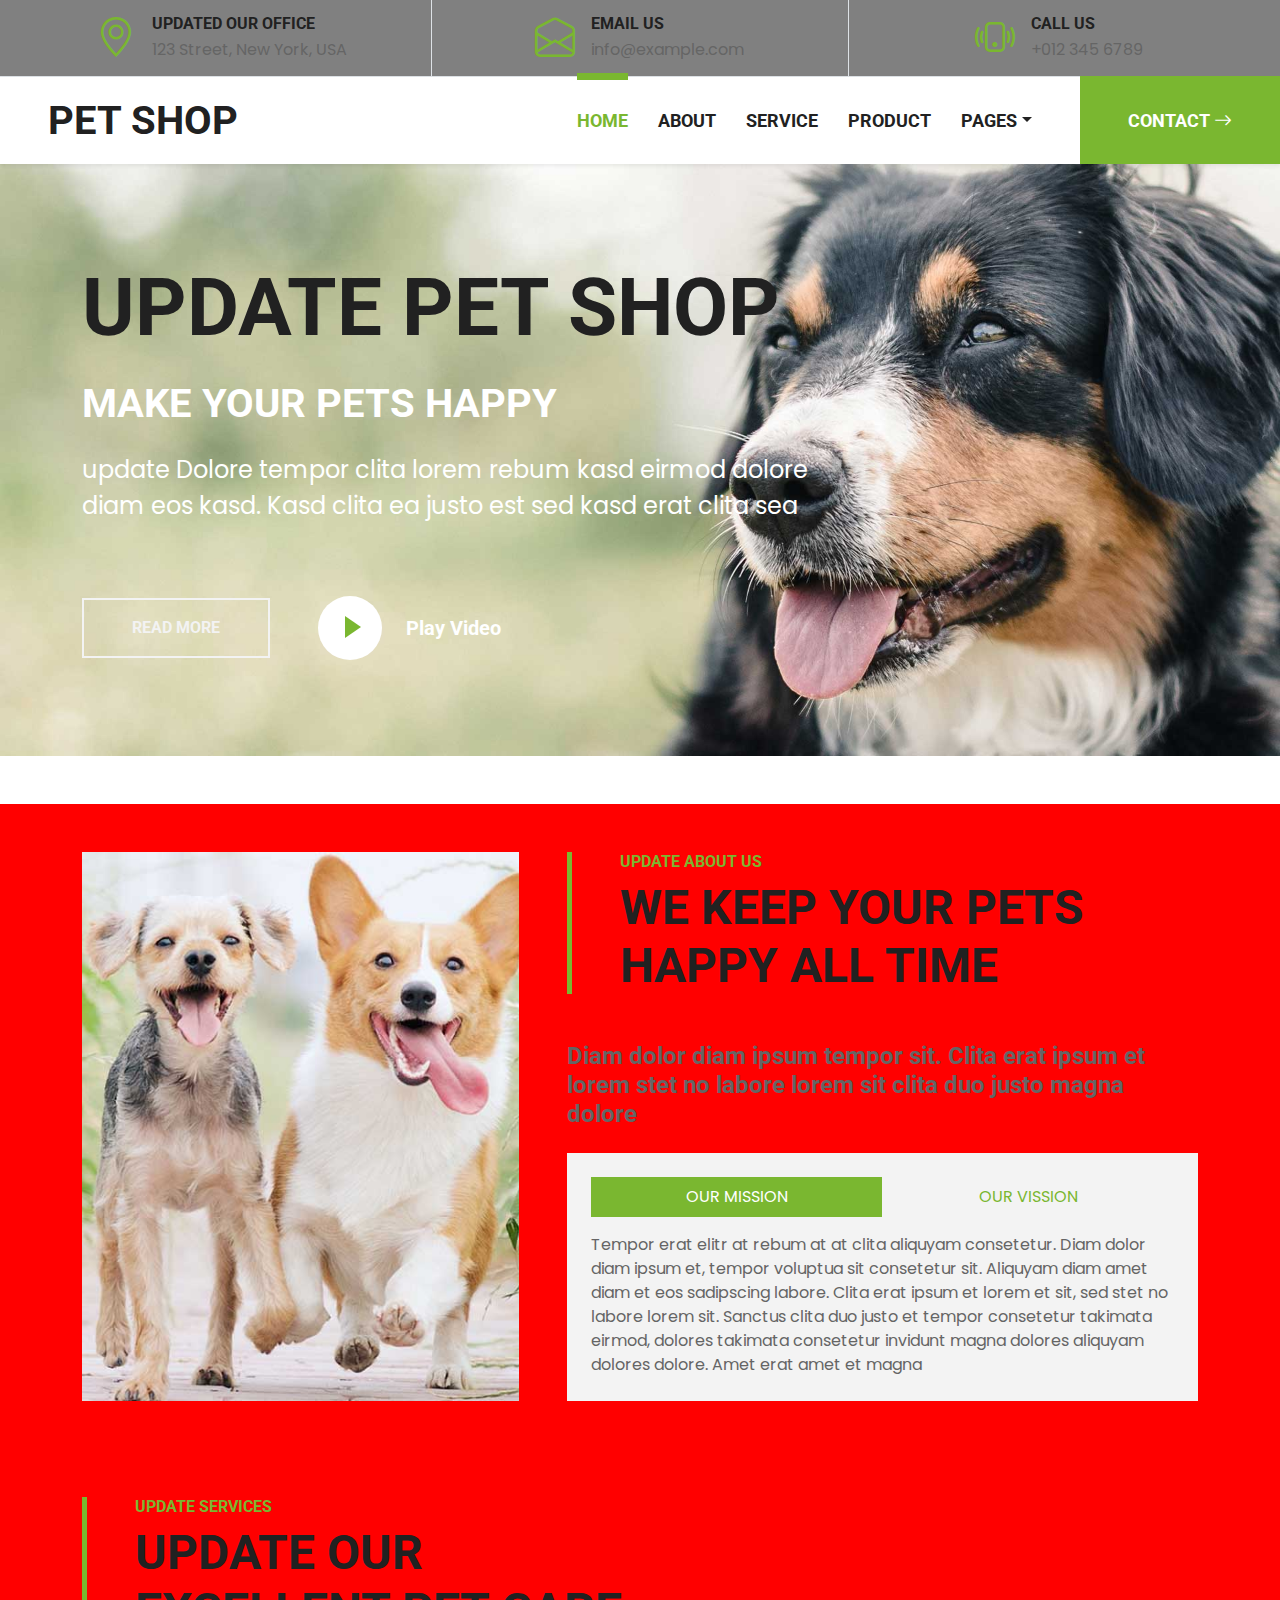
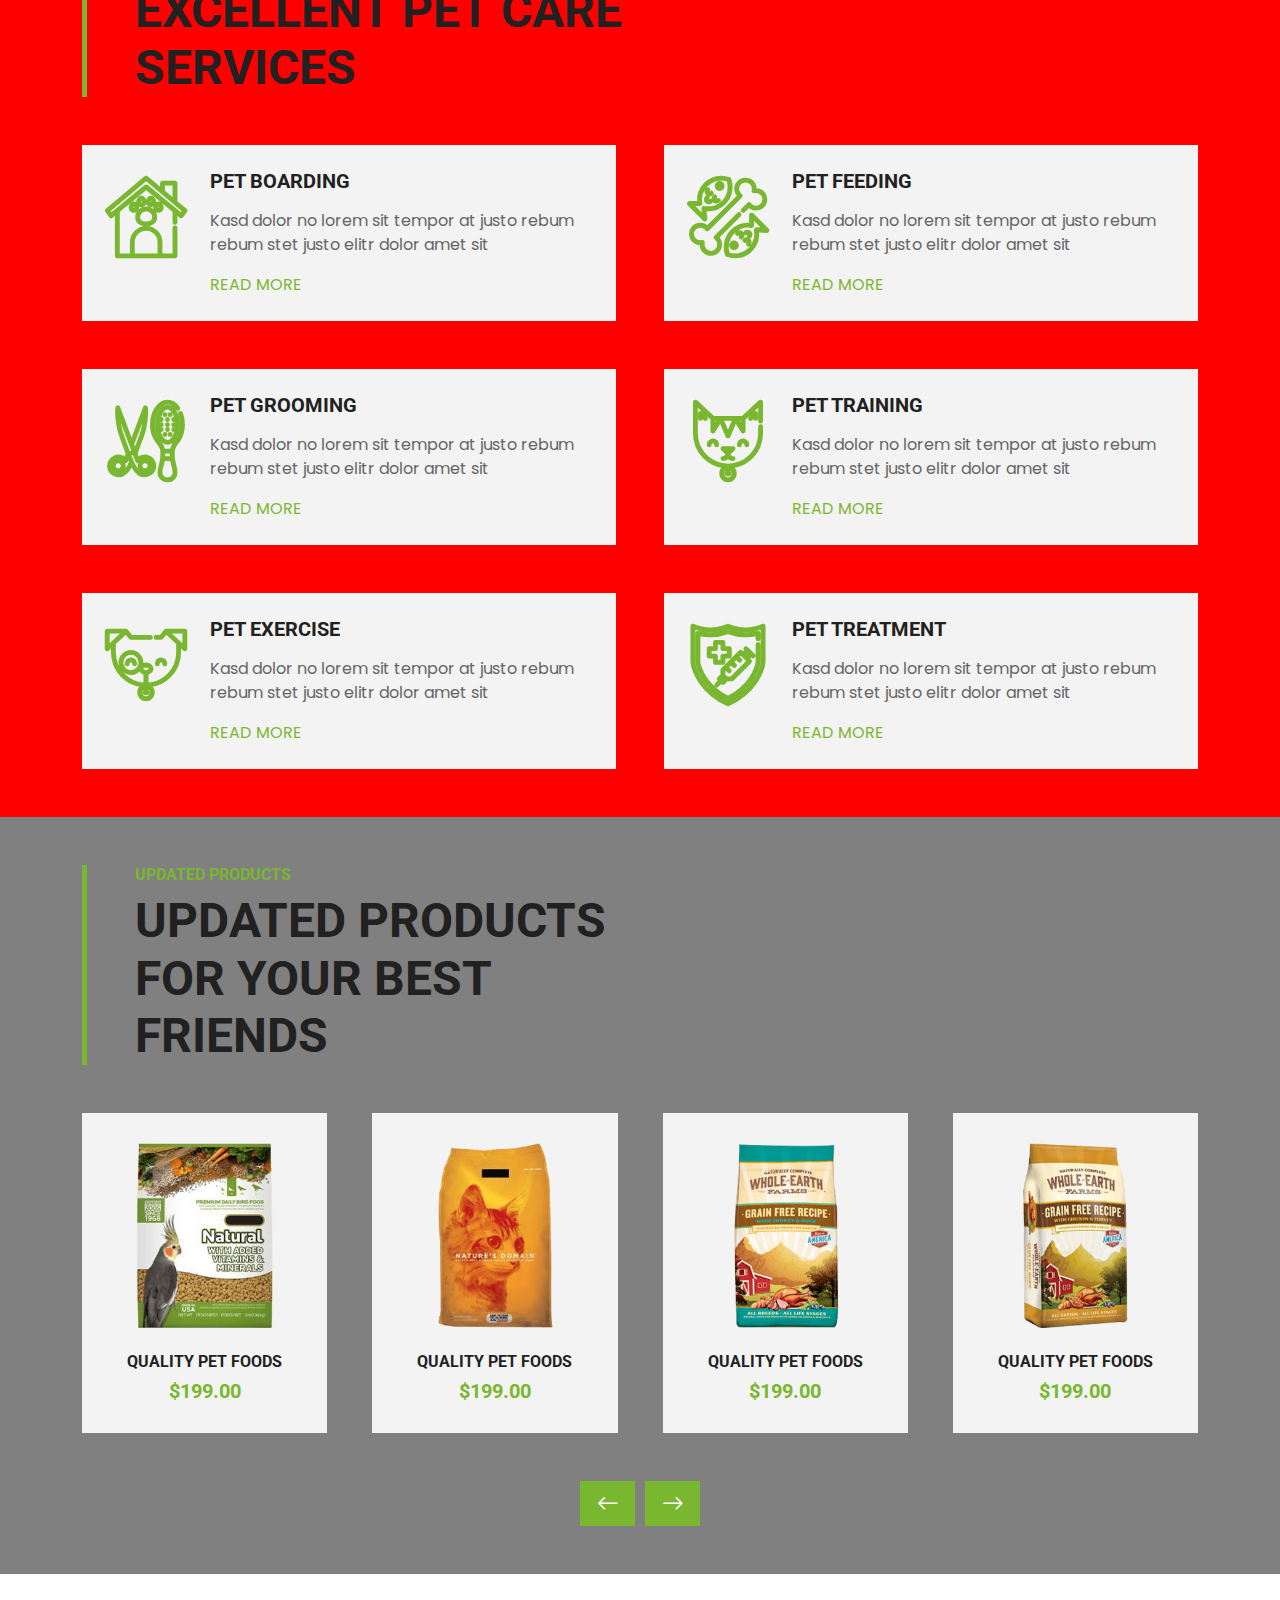
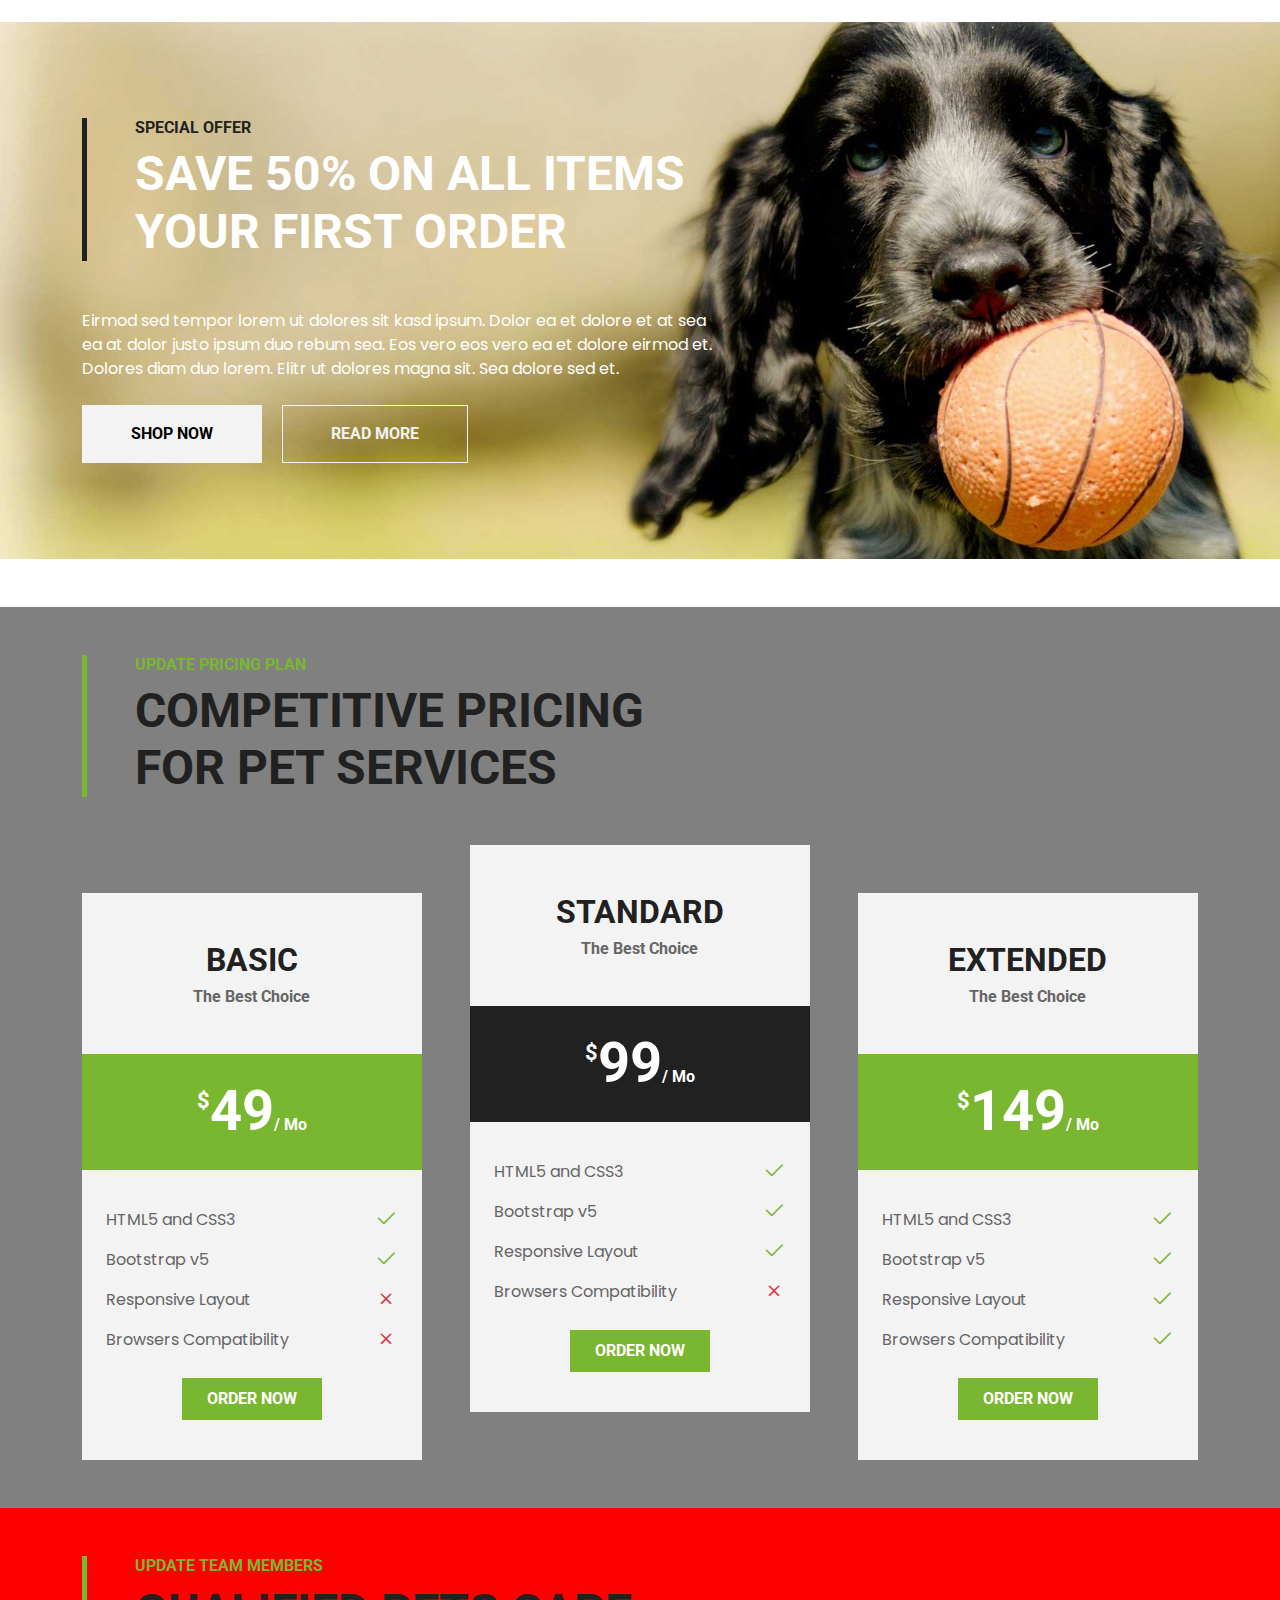
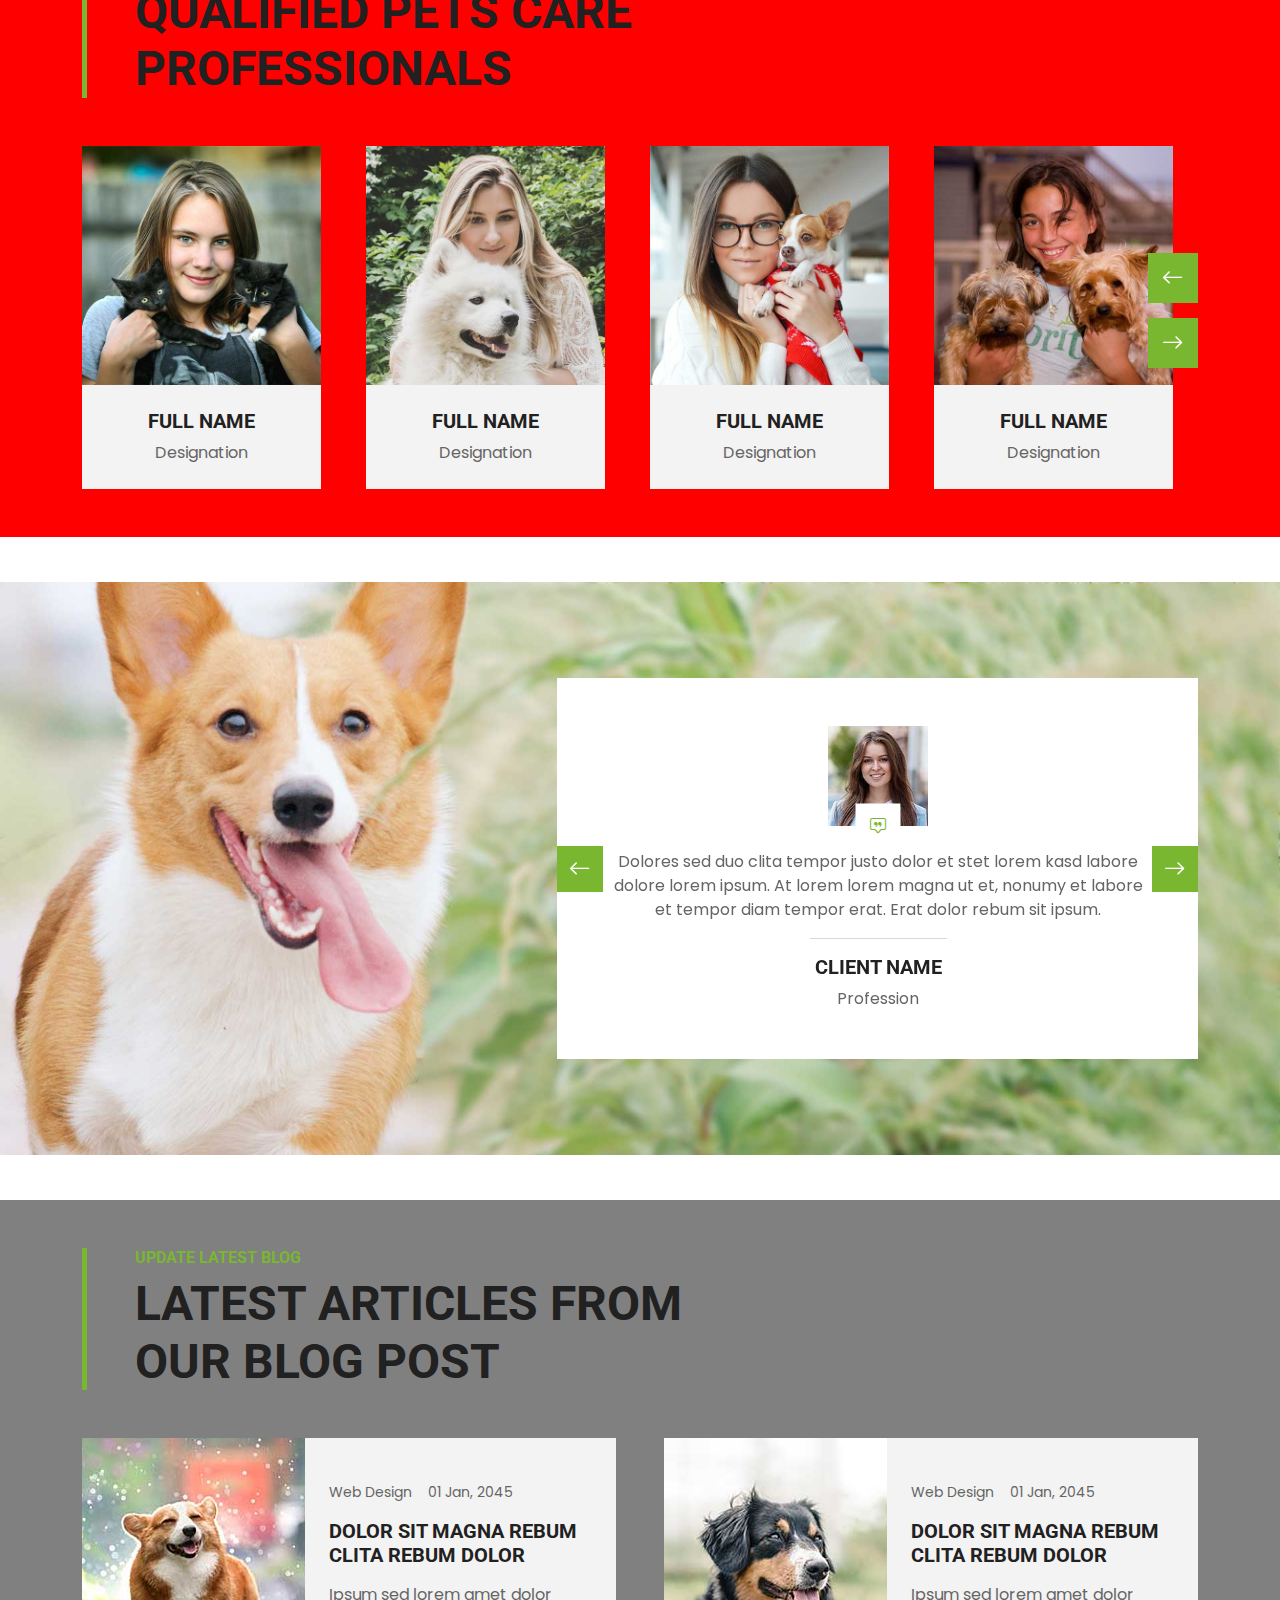
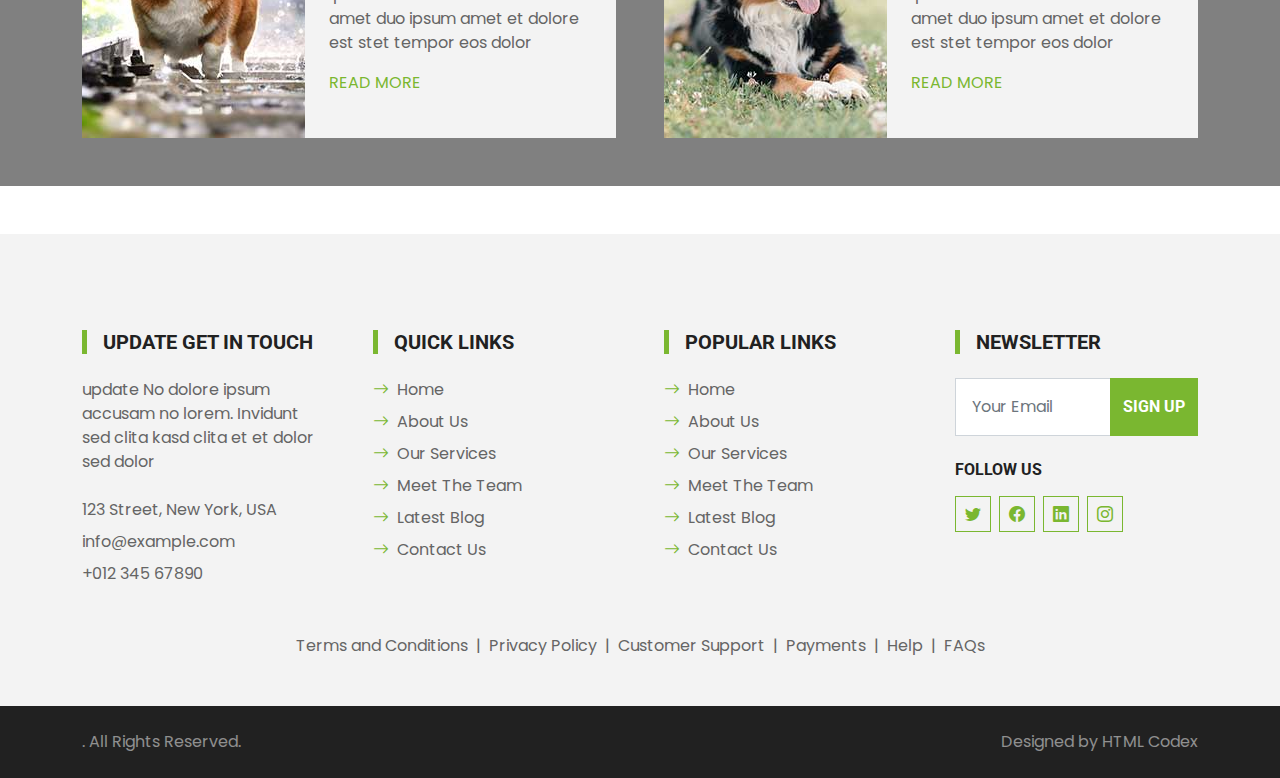
==== index.html @ be446524 "first" ====
<!DOCTYPE html>
<html lang="en">

<head>
    <meta charset="utf-8">
    <title id="title">PET SHOP - Pet Shop Website Template</title>
    <meta content="width=device-width, initial-scale=1.0" name="viewport">
    <meta content="Free HTML Templates" name="keywords">
    <meta content="Free HTML Templates" name="description">

    <!-- Favicon -->
    <link href="img/favicon.ico" rel="icon">

    <!-- Google Web Fonts -->
    <link rel="preconnect" href="https://fonts.gstatic.com">
    <link href="https://fonts.googleapis.com/css2?family=Poppins&family=Roboto:wght@700&display=swap" rel="stylesheet">  

    <!-- Icon Font Stylesheet -->
    <link href="https://cdn.jsdelivr.net/npm/bootstrap-icons@1.4.1/font/bootstrap-icons.css" rel="stylesheet">
    <link href="lib/flaticon/font/flaticon.css" rel="stylesheet">

    <!-- Libraries Stylesheet -->
    <link href="lib/owlcarousel/assets/owl.carousel.min.css" rel="stylesheet">

    <!-- Customized Bootstrap Stylesheet -->
    <link href="css/bootstrap.min.css" rel="stylesheet">

    <!-- Template Stylesheet -->
    <link href="css/style.css" rel="stylesheet">
</head>

<body>
    <!-- Topbar Start -->
    <div id="topbar" class="container-fluid border-bottom d-none d-lg-block">
        <div class="row gx-0">
            <div class="col-lg-4 text-center py-2">
                <div class="d-inline-flex align-items-center">
                    <i class="bi bi-geo-alt fs-1 text-primary me-3"></i>
                    <div class="text-start">
                        <h6 id="h0" class="text-uppercase mb-1">Our Office</h6>
                        <span id="h1">123 Street, New York, USA</span>
                    </div>
                </div>
            </div>
            <div class="col-lg-4 text-center border-start border-end py-2">
                <div class="d-inline-flex align-items-center">
                    <i class="bi bi-envelope-open fs-1 text-primary me-3"></i>
                    <div class="text-start">
                        <h6 id="h2" class="text-uppercase mb-1">Email Us</h6>
                        <span id="h3">info@example.com</span>
                    </div>
                </div>
            </div>
            <div class="col-lg-4 text-center py-2">
                <div class="d-inline-flex align-items-center">
                    <i class="bi bi-phone-vibrate fs-1 text-primary me-3"></i>
                    <div class="text-start">
                        <h6 id="h4" class="text-uppercase mb-1">Call Us</h6>
                        <span id="h5">+012 345 6789</span>
                    </div>
                </div>
            </div>
        </div>
    </div>
    <!-- Topbar End -->


    <!-- Navbar Start -->
    <nav id="nav" class="navbar navbar-expand-lg bg-white navbar-light shadow-sm py-3 py-lg-0 px-3 px-lg-0">
        <a href="index.html" class="navbar-brand ms-lg-5">
            <h1 id="nav0" class="m-0 text-uppercase text-dark"><i class="bi bi-shop fs-1 text-primary me-3"></i>Pet Shop</h1>
        </a>
        <button class="navbar-toggler" type="button" data-bs-toggle="collapse" data-bs-target="#navbarCollapse">
            <span class="navbar-toggler-icon"></span>
        </button>
        <div class="collapse navbar-collapse" id="navbarCollapse">
            <div class="navbar-nav ms-auto py-0">
                <a id="nav1" href="index.html" class="nav-item nav-link active">Home</a>
                <a id="nav2" href="about.html" class="nav-item nav-link">About</a>
                <a id="nav3" href="service.html" class="nav-item nav-link">Service</a>
                <a id="nav4" href="product.html" class="nav-item nav-link">Product</a>
                <div class="nav-item dropdown">
                    <a id="nav5" href="#" class="nav-link dropdown-toggle" data-bs-toggle="dropdown">Pages</a>
                    <div class="dropdown-menu m-0">
                        <a id="p0" href="price.html" class="dropdown-item">Pricing Plan</a>
                        <a id="p1" href="team.html" class="dropdown-item">The Team</a>
                        <a id="p2" href="testimonial.html" class="dropdown-item">Testimonial</a>
                        <a id="p3" href="blog.html" class="dropdown-item">Blog Grid</a>
                        <a id="p4" href="detail.html" class="dropdown-item">Blog Detail</a>
                    </div>
                </div>
                <a id="nav6" href="contact.html" class="nav-item nav-link nav-contact bg-primary text-white px-5 ms-lg-5">Contact <i class="bi bi-arrow-right"></i></a>
            </div>
        </div>
    </nav>
    <!-- Navbar End -->


    <!-- Hero Start -->
    <div id="hero" class="container-fluid bg-primary py-5 mb-5 hero-header">
        <div class="container py-5">
            <div class="row justify-content-start">
                <div class="col-lg-8 text-center text-lg-start">
                    <h1 id="ca0" class="display-1 text-uppercase text-dark mb-lg-4">Pet Shop</h1>
                    <h1 id="ca1" class="text-uppercase text-white mb-lg-4">Make Your Pets Happy</h1>
                    <p id="ca2" class="fs-4 text-white mb-lg-4">Dolore tempor clita lorem rebum kasd eirmod dolore diam eos kasd. Kasd clita ea justo est sed kasd erat clita sea</p>
                    <div class="d-flex align-items-center justify-content-center justify-content-lg-start pt-5">
                        <a id="ca3" href="" class="btn btn-outline-light border-2 py-md-3 px-md-5 me-5">Read More</a>
                        <button type="button" class="btn-play" data-bs-toggle="modal"
                            data-src="https://www.youtube.com/embed/DWRcNpR6Kdc" data-bs-target="#videoModal">
                            <span></span>
                        </button>
                        <h5 id="ca4" class="font-weight-normal text-white m-0 ms-4 d-none d-sm-block">Play Video</h5>
                    </div>
                </div>
            </div>
        </div>
    </div>
    <!-- Hero End -->


    <!-- Video Modal Start -->
    <div class="modal fade" id="videoModal" tabindex="-1" aria-labelledby="exampleModalLabel" aria-hidden="true">
        <div class="modal-dialog">
            <div class="modal-content rounded-0">
                <div class="modal-header">
                    <h5 class="modal-title" id="exampleModalLabel">Youtube Video</h5>
                    <button type="button" class="btn-close" data-bs-dismiss="modal" aria-label="Close"></button>
                </div>
                <div class="modal-body">
                    <!-- 16:9 aspect ratio -->
                    <div class="ratio ratio-16x9">
                        <iframe class="embed-responsive-item" src="https://www.youtube.com/embed/DWRcNpR6Kdc" id="video" allowfullscreen allowscriptaccess="always"
                            allow="autoplay"></iframe>
                    </div>
                </div>
            </div>
        </div>
    </div>
    <!-- Video Modal End -->


    <!-- About Start -->
    <div id="about" class="container-fluid py-5">
        <div class="container">
            <div class="row gx-5">
                <div class="col-lg-5 mb-5 mb-lg-0" style="min-height: 500px;">
                    <div class="position-relative h-100">
                        <img id="img1" class="position-absolute w-100 h-100 rounded" src="img/about.jpg" style="object-fit: cover;">
                    </div>
                </div>
                <div class="col-lg-7">
                    <div class="border-start border-5 border-primary ps-5 mb-5">
                        <h6 id="a0" class="text-primary text-uppercase">About Us</h6>
                        <h1 id="a1" class="display-5 text-uppercase mb-0">We Keep Your Pets Happy All Time</h1>
                    </div>
                    <h4 id="a2" class="text-body mb-4">Diam dolor diam ipsum tempor sit. Clita erat ipsum et lorem stet no labore lorem sit clita duo justo magna dolore</h4>
                    <div class="bg-light p-4">
                        <ul class="nav nav-pills justify-content-between mb-3" id="pills-tab" role="tablist">
                            <li class="nav-item w-50" role="presentation">
                                <button class="nav-link text-uppercase w-100 active" id="pills-1-tab" data-bs-toggle="pill"
                                    data-bs-target="#pills-1" type="button" role="tab" aria-controls="pills-1"
                                    aria-selected="true">Our Mission</button>
                            </li>
                            <li class="nav-item w-50" role="presentation">
                                <button class="nav-link text-uppercase w-100" id="pills-2-tab" data-bs-toggle="pill"
                                    data-bs-target="#pills-2" type="button" role="tab" aria-controls="pills-2"
                                    aria-selected="false">Our Vission</button>
                            </li>
                        </ul>
                        <div class="tab-content" id="pills-tabContent">
                            <div class="tab-pane fade show active" id="pills-1" role="tabpanel" aria-labelledby="pills-1-tab">
                                <p id="a3" class="mb-0">Tempor erat elitr at rebum at at clita aliquyam consetetur. Diam dolor diam ipsum et, tempor voluptua sit consetetur sit. Aliquyam diam amet diam et eos sadipscing labore. Clita erat ipsum et lorem et sit, sed stet no labore lorem sit. Sanctus clita duo justo et tempor consetetur takimata eirmod, dolores takimata consetetur invidunt magna dolores aliquyam dolores dolore. Amet erat amet et magna</p>
                            </div>
                            <div class="tab-pane fade" id="pills-2" role="tabpanel" aria-labelledby="pills-2-tab">
                                <p id="a4" class="mb-0">Tempor erat elitr at rebum at at clita aliquyam consetetur. Diam dolor diam ipsum et, tempor voluptua sit consetetur sit. Aliquyam diam amet diam et eos sadipscing labore. Clita erat ipsum et lorem et sit, sed stet no labore lorem sit. Sanctus clita duo justo et tempor consetetur takimata eirmod, dolores takimata consetetur invidunt magna dolores aliquyam dolores dolore. Amet erat amet et magna</p>
                            </div>
                        </div>
                    </div>
                </div>
            </div>
        </div>
    </div>
    <!-- About End -->
    

    <!-- Services Start -->
    <div id="service" class="container-fluid py-5">
        <div class="container">
            <div class="border-start border-5 border-primary ps-5 mb-5" style="max-width: 600px;">
                <h6 id="s0" class="text-primary text-uppercase">Services</h6>
                <h1 id="s1" class="display-5 text-uppercase mb-0">Our Excellent Pet Care Services</h1>
            </div>
            <div class="row g-5">
                <div class="col-md-6">
                    <div class="service-item bg-light d-flex p-4">
                        <i class="flaticon-house display-1 text-primary me-4"></i>
                        <div>
                            <h5 id="s2" class="text-uppercase mb-3">Pet Boarding</h5>
                            <p id="s3">Kasd dolor no lorem sit tempor at justo rebum rebum stet justo elitr dolor amet sit</p>
                            <a id="s4" class="text-primary text-uppercase" href="">Read More<i class="bi bi-chevron-right"></i></a>
                        </div>
                    </div>
                </div>
                <div class="col-md-6">
                    <div class="service-item bg-light d-flex p-4">
                        <i class="flaticon-food display-1 text-primary me-4"></i>
                        <div>
                            <h5 id="s5" class="text-uppercase mb-3">Pet Feeding</h5>
                            <p id="s6">Kasd dolor no lorem sit tempor at justo rebum rebum stet justo elitr dolor amet sit</p>
                            <a id="s7" class="text-primary text-uppercase" href="">Read More<i class="bi bi-chevron-right"></i></a>
                        </div>
                    </div>
                </div>
                <div class="col-md-6">
                    <div class="service-item bg-light d-flex p-4">
                        <i class="flaticon-grooming display-1 text-primary me-4"></i>
                        <div>
                            <h5 id="s8" class="text-uppercase mb-3">Pet Grooming</h5>
                            <p id="s9">Kasd dolor no lorem sit tempor at justo rebum rebum stet justo elitr dolor amet sit</p>
                            <a id="s10" class="text-primary text-uppercase" href="">Read More<i class="bi bi-chevron-right"></i></a>
                        </div>
                    </div>
                </div>
                <div class="col-md-6">
                    <div class="service-item bg-light d-flex p-4">
                        <i class="flaticon-cat display-1 text-primary me-4"></i>
                        <div>
                            <h5 id="s11" class="text-uppercase mb-3">Pet Training</h5>
                            <p id="s12">Kasd dolor no lorem sit tempor at justo rebum rebum stet justo elitr dolor amet sit</p>
                            <a id="s13" class="text-primary text-uppercase" href="">Read More<i class="bi bi-chevron-right"></i></a>
                        </div>
                    </div>
                </div>
                <div class="col-md-6">
                    <div class="service-item bg-light d-flex p-4">
                        <i class="flaticon-dog display-1 text-primary me-4"></i>
                        <div>
                            <h5 id="s14" class="text-uppercase mb-3">Pet Exercise</h5>
                            <p id="s15">Kasd dolor no lorem sit tempor at justo rebum rebum stet justo elitr dolor amet sit</p>
                            <a id="s16" class="text-primary text-uppercase" href="">Read More<i class="bi bi-chevron-right"></i></a>
                        </div>
                    </div>
                </div>
                <div class="col-md-6">
                    <div class="service-item bg-light d-flex p-4">
                        <i class="flaticon-vaccine display-1 text-primary me-4"></i>
                        <div>
                            <h5 id="s17" class="text-uppercase mb-3">Pet Treatment</h5>
                            <p id="s18">Kasd dolor no lorem sit tempor at justo rebum rebum stet justo elitr dolor amet sit</p>
                            <a id="s19" class="text-primary text-uppercase" href="">Read More<i class="bi bi-chevron-right"></i></a>
                        </div>
                    </div>
                </div>
            </div>
        </div>
    </div>
    <!-- Services End -->


    <!-- Products Start -->
    <div id="product" class="container-fluid py-5">
        <div class="container">
            <div class="border-start border-5 border-primary ps-5 mb-5" style="max-width: 600px;">
                <h6 id="d0" class="text-primary text-uppercase">Products</h6>
                <h1 id="d1" class="display-5 text-uppercase mb-0">Products For Your Best Friends</h1>
            </div>
            <div class="owl-carousel product-carousel">
                <div class="pb-5">
                    <div class="product-item position-relative bg-light d-flex flex-column text-center">
                        <img id="img2" class="img-fluid mb-4" src="img/product-1.png" alt="">
                        <h6 id="d2" class="text-uppercase">Quality Pet Foods</h6>
                        <h5 id="d3" class="text-primary mb-0">$199.00</h5>
                        <div class="btn-action d-flex justify-content-center">
                            <a class="btn btn-primary py-2 px-3" href=""><i class="bi bi-cart"></i></a>
                            <a class="btn btn-primary py-2 px-3" href=""><i class="bi bi-eye"></i></a>
                        </div>
                    </div>
                </div>
                <div class="pb-5">
                    <div class="product-item position-relative bg-light d-flex flex-column text-center">
                        <img id="img3" class="img-fluid mb-4" src="img/product-2.png" alt="">
                        <h6 id="d4" class="text-uppercase">Quality Pet Foods</h6>
                        <h5 id="d5" class="text-primary mb-0">$199.00</h5>
                        <div class="btn-action d-flex justify-content-center">
                            <a class="btn btn-primary py-2 px-3" href=""><i class="bi bi-cart"></i></a>
                            <a class="btn btn-primary py-2 px-3" href=""><i class="bi bi-eye"></i></a>
                        </div>
                    </div>
                </div>
                <div class="pb-5">
                    <div class="product-item position-relative bg-light d-flex flex-column text-center">
                        <img id="img4" class="img-fluid mb-4" src="img/product-3.png" alt="">
                        <h6 id="d6" class="text-uppercase">Quality Pet Foods</h6>
                        <h5 id="d7" class="text-primary mb-0">$199.00</h5>
                        <div class="btn-action d-flex justify-content-center">
                            <a class="btn btn-primary py-2 px-3" href=""><i class="bi bi-cart"></i></a>
                            <a class="btn btn-primary py-2 px-3" href=""><i class="bi bi-eye"></i></a>
                        </div>
                    </div>
                </div>
                <div class="pb-5">
                    <div class="product-item position-relative bg-light d-flex flex-column text-center">
                        <img id="img5" class="img-fluid mb-4" src="img/product-4.png" alt="">
                        <h6 id="d8" class="text-uppercase">Quality Pet Foods</h6>
                        <h5 id="d9" class="text-primary mb-0">$199.00</h5>
                        <div class="btn-action d-flex justify-content-center">
                            <a class="btn btn-primary py-2 px-3" href=""><i class="bi bi-cart"></i></a>
                            <a class="btn btn-primary py-2 px-3" href=""><i class="bi bi-eye"></i></a>
                        </div>
                    </div>
                </div>
                <div class="pb-5">
                    <div class="product-item position-relative bg-light d-flex flex-column text-center">
                        <img id="img6" class="img-fluid mb-4" src="img/product-2.png" alt="">
                        <h6 id="d10" class="text-uppercase">Quality Pet Foods</h6>
                        <h5 id="d11" class="text-primary mb-0">$199.00</h5>
                        <div class="btn-action d-flex justify-content-center">
                            <a class="btn btn-primary py-2 px-3" href=""><i class="bi bi-cart"></i></a>
                            <a class="btn btn-primary py-2 px-3" href=""><i class="bi bi-eye"></i></a>
                        </div>
                    </div>
                </div>
            </div>
        </div>
    </div>
    <!-- Products End -->


    <!-- Offer Start -->
    <div id="offer" class="container-fluid bg-offer my-5 py-5">
        <div class="container py-5">
            <div class="row gx-5 justify-content-start">
                <div class="col-lg-7">
                    <div class="border-start border-5 border-dark ps-5 mb-5">
                        <h6 id="o0" class="text-dark text-uppercase">Special Offer</h6>
                        <h1 id="o1" class="display-5 text-uppercase text-white mb-0">Save 50% on all items your first order</h1>
                    </div>
                    <p id="o2" class="text-white mb-4">Eirmod sed tempor lorem ut dolores sit kasd ipsum. Dolor ea et dolore et at sea ea at dolor justo ipsum duo rebum sea. Eos vero eos vero ea et dolore eirmod et. Dolores diam duo lorem. Elitr ut dolores magna sit. Sea dolore sed et.</p>
                    <a id="o3" href="" class="btn btn-light py-md-3 px-md-5 me-3">Shop Now</a>
                    <a id="o4" href="" class="btn btn-outline-light py-md-3 px-md-5">Read More</a>
                </div>
            </div>
        </div>
    </div>
    <!-- Offer End -->


    <!-- Pricing Plan Start -->
    <div id="price" class="container-fluid py-5">
        <div class="container">
            <div class="border-start border-5 border-primary ps-5 mb-5" style="max-width: 600px;">
                <h6 id="w1" class="text-primary text-uppercase">Pricing Plan</h6>
                <h1 id="w2" class="display-5 text-uppercase mb-0">Competitive Pricing For Pet Services</h1>
            </div>
            <div class="row g-5">
                <div class="col-lg-4">
                    <div class="bg-light text-center pt-5 mt-lg-5">
                        <h2 id="w3" class="text-uppercase">Basic</h2>
                        <h6 id="w4" class="text-body mb-5">The Best Choice</h6>
                        <div class="text-center bg-primary p-4 mb-2">
                            <h1 class="display-4 text-white mb-0">
                                <small class="align-top"
                                    style="font-size: 22px; line-height: 45px;">$</small>49<small
                                    class="align-bottom" style="font-size: 16px; line-height: 40px;">/
                                    Mo</small>
                            </h1>
                        </div>
                        <div class="text-center p-4">
                            <div class="d-flex align-items-center justify-content-between mb-1">
                                <span id="w5">HTML5 and CSS3</span>
                                <i class="bi bi-check2 fs-4 text-primary"></i>
                            </div>
                            <div class="d-flex align-items-center justify-content-between mb-1">
                                <span id="w6">Bootstrap v5</span>
                                <i class="bi bi-check2 fs-4 text-primary"></i>
                            </div>
                            <div class="d-flex align-items-center justify-content-between mb-1">
                                <span id="w7">Responsive Layout</span>
                                <i class="bi bi-x fs-4 text-danger"></i>
                            </div>
                            <div class="d-flex align-items-center justify-content-between mb-1">
                                <span id="w8">Browsers Compatibility</span>
                                <i class="bi bi-x fs-4 text-danger"></i>
                            </div>
                            <a id="w9" href="" class="btn btn-primary text-uppercase py-2 px-4 my-3">Order Now</a>
                        </div>
                    </div>
                </div>
                <div class="col-lg-4">
                    <div class="bg-light text-center pt-5">
                        <h2 id="w10" class="text-uppercase">Standard</h2>
                        <h6 id="w11" class="text-body mb-5">The Best Choice</h6>
                        <div class="text-center bg-dark p-4 mb-2">
                            <h1 class="display-4 text-white mb-0">
                                <small class="align-top"
                                    style="font-size: 22px; line-height: 45px;">$</small>99<small
                                    class="align-bottom" style="font-size: 16px; line-height: 40px;">/
                                    Mo</small>
                            </h1>
                        </div>
                        <div class="text-center p-4">
                            <div class="d-flex align-items-center justify-content-between mb-1">
                                <span id="w12">HTML5 and CSS3</span>
                                <i class="bi bi-check2 fs-4 text-primary"></i>
                            </div>
                            <div class="d-flex align-items-center justify-content-between mb-1">
                                <span id="w13">Bootstrap v5</span>
                                <i class="bi bi-check2 fs-4 text-primary"></i>
                            </div>
                            <div class="d-flex align-items-center justify-content-between mb-1">
                                <span id="w14">Responsive Layout</span>
                                <i class="bi bi-check2 fs-4 text-primary"></i>
                            </div>
                            <div class="d-flex align-items-center justify-content-between mb-1">
                                <span id="w15">Browsers Compatibility</span>
                                <i class="bi bi-x fs-4 text-danger"></i>
                            </div>
                            <a id="w16" href="" class="btn btn-primary text-uppercase py-2 px-4 my-3">Order Now</a>
                        </div>
                    </div>
                </div>
                <div class="col-lg-4">
                    <div class="bg-light text-center pt-5 mt-lg-5">
                        <h2 id="w17" class="text-uppercase">Extended</h2>
                        <h6 id="w18" class="text-body mb-5">The Best Choice</h6>
                        <div class="text-center bg-primary p-4 mb-2">
                            <h1 class="display-4 text-white mb-0">
                                <small class="align-top"
                                    style="font-size: 22px; line-height: 45px;">$</small>149<small
                                    class="align-bottom" style="font-size: 16px; line-height: 40px;">/
                                    Mo</small>
                            </h1>
                        </div>
                        <div class="text-center p-4">
                            <div class="d-flex align-items-center justify-content-between mb-1">
                                <span id="w19">HTML5 and CSS3</span>
                                <i class="bi bi-check2 fs-4 text-primary"></i>
                            </div>
                            <div class="d-flex align-items-center justify-content-between mb-1">
                                <span id="w20">Bootstrap v5</span>
                                <i class="bi bi-check2 fs-4 text-primary"></i>
                            </div>
                            <div class="d-flex align-items-center justify-content-between mb-1">
                                <span id="w21">Responsive Layout</span>
                                <i class="bi bi-check2 fs-4 text-primary"></i>
                            </div>
                            <div class="d-flex align-items-center justify-content-between mb-1">
                                <span id="w22">Browsers Compatibility</span>
                                <i class="bi bi-check2 fs-4 text-primary"></i>
                            </div>
                            <a id="w23" href="" class="btn btn-primary text-uppercase py-2 px-4 my-3">Order Now</a>
                        </div>
                    </div>
                </div>
            </div>
        </div>
    </div>
    <!-- Pricing Plan End -->


    <!-- Team Start -->
    <div id="team" class="container-fluid py-5">
        <div class="container">
            <div class="border-start border-5 border-primary ps-5 mb-5" style="max-width: 600px;">
                <h6 id="t0" class="text-primary text-uppercase">Team Members</h6>
                <h1 id="t1" class="display-5 text-uppercase mb-0">Qualified Pets Care Professionals</h1>
            </div>
            <div class="owl-carousel team-carousel position-relative" style="padding-right: 25px;">
                <div class="team-item">
                    <div class="position-relative overflow-hidden">
                        <img id="img7" class="img-fluid w-100" src="img/team-1.jpg" alt="">
                        <div class="team-overlay">
                            <div class="d-flex align-items-center justify-content-start">
                                <a class="btn btn-light btn-square mx-1" href="#"><i class="bi bi-twitter"></i></a>
                                <a class="btn btn-light btn-square mx-1" href="#"><i class="bi bi-facebook"></i></a>
                                <a class="btn btn-light btn-square mx-1" href="#"><i class="bi bi-linkedin"></i></a>
                            </div>
                        </div>
                    </div>
                    <div class="bg-light text-center p-4">
                        <h5 id="t2" class="text-uppercase">Full Name</h5>
                        <p id="t3" class="m-0">Designation</p>
                    </div>
                </div>
                <div class="team-item">
                    <div class="position-relative overflow-hidden">
                        <img id="img8" class="img-fluid w-100" src="img/team-2.jpg" alt="">
                        <div class="team-overlay">
                            <div class="d-flex align-items-center justify-content-start">
                                <a class="btn btn-light btn-square mx-1" href="#"><i class="bi bi-twitter"></i></a>
                                <a class="btn btn-light btn-square mx-1" href="#"><i class="bi bi-facebook"></i></a>
                                <a class="btn btn-light btn-square mx-1" href="#"><i class="bi bi-linkedin"></i></a>
                            </div>
                        </div>
                    </div>
                    <div class="bg-light text-center p-4">
                        <h5 id="t4" class="text-uppercase">Full Name</h5>
                        <p id="t5" class="m-0">Designation</p>
                    </div>
                </div>
                <div class="team-item">
                    <div class="position-relative overflow-hidden">
                        <img id="img9" class="img-fluid w-100" src="img/team-3.jpg" alt="">
                        <div class="team-overlay">
                            <div class="d-flex align-items-center justify-content-start">
                                <a class="btn btn-light btn-square mx-1" href="#"><i class="bi bi-twitter"></i></a>
                                <a class="btn btn-light btn-square mx-1" href="#"><i class="bi bi-facebook"></i></a>
                                <a class="btn btn-light btn-square mx-1" href="#"><i class="bi bi-linkedin"></i></a>
                            </div>
                        </div>
                    </div>
                    <div class="bg-light text-center p-4">
                        <h5 id="t6" class="text-uppercase">Full Name</h5>
                        <p id="t7" class="m-0">Designation</p>
                    </div>
                </div>
                <div class="team-item">
                    <div class="position-relative overflow-hidden">
                        <img id="img10" class="img-fluid w-100" src="img/team-4.jpg" alt="">
                        <div class="team-overlay">
                            <div class="d-flex align-items-center justify-content-start">
                                <a class="btn btn-light btn-square mx-1" href="#"><i class="bi bi-twitter"></i></a>
                                <a class="btn btn-light btn-square mx-1" href="#"><i class="bi bi-facebook"></i></a>
                                <a class="btn btn-light btn-square mx-1" href="#"><i class="bi bi-linkedin"></i></a>
                            </div>
                        </div>
                    </div>
                    <div class="bg-light text-center p-4">
                        <h5 id="t8" class="text-uppercase">Full Name</h5>
                        <p id="t9" class="m-0">Designation</p>
                    </div>
                </div>
                <div class="team-item">
                    <div class="position-relative overflow-hidden">
                        <img id="img11" class="img-fluid w-100" src="img/team-5.jpg" alt="">
                        <div class="team-overlay">
                            <div class="d-flex align-items-center justify-content-start">
                                <a class="btn btn-light btn-square mx-1" href="#"><i class="bi bi-twitter"></i></a>
                                <a class="btn btn-light btn-square mx-1" href="#"><i class="bi bi-facebook"></i></a>
                                <a class="btn btn-light btn-square mx-1" href="#"><i class="bi bi-linkedin"></i></a>
                            </div>
                        </div>
                    </div>
                    <div class="bg-light text-center p-4">
                        <h5 id="t10" class="text-uppercase">Full Name</h5>
                        <p id="t11" class="m-0">Designation</p>
                    </div>
                </div>
            </div>
        </div>
    </div>
    <!-- Team End -->


    <!-- Testimonial Start -->
    <div id="testimonial" class="container-fluid bg-testimonial py-5" style="margin: 45px 0;">
        <div class="container py-5">
            <div class="row justify-content-end">
                <div class="col-lg-7">
                    <div class="owl-carousel testimonial-carousel bg-white p-5">
                        <div class="testimonial-item text-center">
                            <div class="position-relative mb-4">
                                <img id="img12" class="img-fluid mx-auto" src="img/testimonial-1.jpg" alt="">
                                <div class="position-absolute top-100 start-50 translate-middle d-flex align-items-center justify-content-center bg-white" style="width: 45px; height: 45px;">
                                    <i class="bi bi-chat-square-quote text-primary"></i>
                                </div>
                            </div>
                            <p id="te0">Dolores sed duo clita tempor justo dolor et stet lorem kasd labore dolore lorem ipsum. At lorem lorem magna ut et, nonumy et labore et tempor diam tempor erat. Erat dolor rebum sit ipsum.</p>
                            <hr class="w-25 mx-auto">
                            <h5 id="te1" class="text-uppercase">Client Name</h5>
                            <span id="te2">Profession</span>
                        </div>
                        <div class="testimonial-item text-center">
                            <div class="position-relative mb-4">
                                <img id="img13" class="img-fluid mx-auto" src="img/testimonial-2.jpg" alt="">
                                <div class="position-absolute top-100 start-50 translate-middle d-flex align-items-center justify-content-center bg-white" style="width: 45px; height: 45px;">
                                    <i class="bi bi-chat-square-quote text-primary"></i>
                                </div>
                            </div>
                            <p id="te3">Dolores sed duo clita tempor justo dolor et stet lorem kasd labore dolore lorem ipsum. At lorem lorem magna ut et, nonumy et labore et tempor diam tempor erat. Erat dolor rebum sit ipsum.</p>
                            <hr class="w-25 mx-auto">
                            <h5 id="te4" class="text-uppercase">Client Name</h5>
                            <span id="te5" >Profession</span>
                        </div>
                    </div>
                </div>
            </div>
        </div>
    </div>
    <!-- Testimonial End -->


    <!-- Blog Start -->
    <div id="blog" class="container-fluid py-5">
        <div class="container">
            <div class="border-start border-5 border-primary ps-5 mb-5" style="max-width: 600px;">
                <h6 id="b0" class="text-primary text-uppercase">Latest Blog</h6>
                <h1 id="b1" class="display-5 text-uppercase mb-0">Latest Articles From Our Blog Post</h1>
            </div>
            <div class="row g-5">
                <div class="col-lg-6">
                    <div class="blog-item">
                        <div class="row g-0 bg-light overflow-hidden">
                            <div class="col-12 col-sm-5 h-100">
                                <img id="img14" class="img-fluid h-100" src="img/blog-1.jpg" style="object-fit: cover;">
                            </div>
                            <div class="col-12 col-sm-7 h-100 d-flex flex-column justify-content-center">
                                <div class="p-4">
                                    <div class="d-flex mb-3">
                                        <small id="b2" class="me-3"><i class="bi bi-bookmarks me-2"></i>Web Design</small>
                                        <small id="b3"><i class="bi bi-calendar-date me-2"></i>01 Jan, 2045</small>
                                    </div>
                                    <h5 id="b4" class="text-uppercase mb-3">Dolor sit magna rebum clita rebum dolor</h5>
                                    <p id="b5">Ipsum sed lorem amet dolor amet duo ipsum amet et dolore est stet tempor eos dolor</p>
                                    <a id="b6" class="text-primary text-uppercase" href="">Read More<i class="bi bi-chevron-right"></i></a>
                                </div>
                            </div>
                        </div>
                    </div>
                </div>
                <div class="col-lg-6">
                    <div class="blog-item">
                        <div class="row g-0 bg-light overflow-hidden">
                            <div class="col-12 col-sm-5 h-100">
                                <img id="img15" class="img-fluid h-100" src="img/blog-2.jpg" style="object-fit: cover;">
                            </div>
                            <div class="col-12 col-sm-7 h-100 d-flex flex-column justify-content-center">
                                <div class="p-4">
                                    <div class="d-flex mb-3">
                                        <small id="b7" class="me-3"><i class="bi bi-bookmarks me-2"></i>Web Design</small>
                                        <small id="b8"><i class="bi bi-calendar-date me-2"></i>01 Jan, 2045</small>
                                    </div>
                                    <h5 id="b9" class="text-uppercase mb-3">Dolor sit magna rebum clita rebum dolor</h5>
                                    <p id="b10">Ipsum sed lorem amet dolor amet duo ipsum amet et dolore est stet tempor eos dolor</p>
                                    <a id="b11" class="text-primary text-uppercase" href="">Read More<i class="bi bi-chevron-right"></i></a>
                                </div>
                            </div>
                        </div>
                    </div>
                </div>
            </div>
        </div>
    </div>
    <!-- Blog End -->
    

    <!-- Footer Start -->
    <div id="footer" class="container-fluid bg-light mt-5 py-5">
        <div class="container pt-5">
            <div class="row g-5">
                <div class="col-lg-3 col-md-6">
                    <h5 id="f0" class="text-uppercase border-start border-5 border-primary ps-3 mb-4">Get In Touch</h5>
                    <p id="f1" class="mb-4">No dolore ipsum accusam no lorem. Invidunt sed clita kasd clita et et dolor sed dolor</p>
                    <p id="f2" class="mb-2"><i class="bi bi-geo-alt text-primary me-2"></i>123 Street, New York, USA</p>
                    <p id="f3" class="mb-2"><i class="bi bi-envelope-open text-primary me-2"></i>info@example.com</p>
                    <p id="f4" class="mb-0"><i class="bi bi-telephone text-primary me-2"></i>+012 345 67890</p>
                </div>
                <div class="col-lg-3 col-md-6">
                    <h5 id="f5" class="text-uppercase border-start border-5 border-primary ps-3 mb-4">Quick Links</h5>
                    <div class="d-flex flex-column justify-content-start">
                        <a class="text-body mb-2" href="#"><i class="bi bi-arrow-right text-primary me-2"></i>Home</a>
                        <a class="text-body mb-2" href="#"><i class="bi bi-arrow-right text-primary me-2"></i>About Us</a>
                        <a class="text-body mb-2" href="#"><i class="bi bi-arrow-right text-primary me-2"></i>Our Services</a>
                        <a class="text-body mb-2" href="#"><i class="bi bi-arrow-right text-primary me-2"></i>Meet The Team</a>
                        <a class="text-body mb-2" href="#"><i class="bi bi-arrow-right text-primary me-2"></i>Latest Blog</a>
                        <a class="text-body" href="#"><i class="bi bi-arrow-right text-primary me-2"></i>Contact Us</a>
                    </div>
                </div>
                <div class="col-lg-3 col-md-6">
                    <h5 id="f6" class="text-uppercase border-start border-5 border-primary ps-3 mb-4">Popular Links</h5>
                    <div class="d-flex flex-column justify-content-start">
                        <a class="text-body mb-2" href="#"><i class="bi bi-arrow-right text-primary me-2"></i>Home</a>
                        <a class="text-body mb-2" href="#"><i class="bi bi-arrow-right text-primary me-2"></i>About Us</a>
                        <a class="text-body mb-2" href="#"><i class="bi bi-arrow-right text-primary me-2"></i>Our Services</a>
                        <a class="text-body mb-2" href="#"><i class="bi bi-arrow-right text-primary me-2"></i>Meet The Team</a>
                        <a class="text-body mb-2" href="#"><i class="bi bi-arrow-right text-primary me-2"></i>Latest Blog</a>
                        <a class="text-body" href="#"><i class="bi bi-arrow-right text-primary me-2"></i>Contact Us</a>
                    </div>
                </div>
                <div class="col-lg-3 col-md-6">
                    <h5 id="f7" class="text-uppercase border-start border-5 border-primary ps-3 mb-4">Newsletter</h5>
                    <form action="">
                        <div class="input-group">
                            <input type="text" class="form-control p-3" placeholder="Your Email">
                            <button class="btn btn-primary">Sign Up</button>
                        </div>
                    </form>
                    <h6 id="f8" class="text-uppercase mt-4 mb-3">Follow Us</h6>
                    <div class="d-flex">
                        <a class="btn btn-outline-primary btn-square me-2" href="#"><i class="bi bi-twitter"></i></a>
                        <a class="btn btn-outline-primary btn-square me-2" href="#"><i class="bi bi-facebook"></i></a>
                        <a class="btn btn-outline-primary btn-square me-2" href="#"><i class="bi bi-linkedin"></i></a>
                        <a class="btn btn-outline-primary btn-square" href="#"><i class="bi bi-instagram"></i></a>
                    </div>
                </div>
                <div class="col-12 text-center text-body">
                    <a id="f9" class="text-body" href="">Terms and Conditions</a>
                    <span class="mx-1">|</span>
                    <a id="f10" class="text-body" href="">Privacy Policy</a>
                    <span class="mx-1">|</span>
                    <a id="f11" class="text-body" href="">Customer Support</a>
                    <span class="mx-1">|</span>
                    <a id="f12" class="text-body" href="">Payments</a>
                    <span class="mx-1">|</span>
                    <a id="f13" class="text-body" href="">Help</a>
                    <span class="mx-1">|</span>
                    <a id="f14" class="text-body" href="">FAQs</a>
                </div>
            </div>
        </div>
    </div>
    <div class="container-fluid bg-dark text-white-50 py-4">
        <div class="container">
            <div class="row g-5">
                <div class="col-md-6 text-center text-md-start">
                    <p id="f15" class="mb-md-0">&copy; <a id="f16" class="text-white" href="#">Your Site Name</a>. All Rights Reserved.</p>
                </div>
                <div class="col-md-6 text-center text-md-end">
                    <p id="f17" class="mb-0">Designed by <a class="text-white" href="https://htmlcodex.com">HTML Codex</a></p>
                </div>
            </div>
        </div>
    </div>
    <!-- Footer End -->


    <!-- Back to Top -->
    <a href="#" class="btn btn-primary py-3 fs-4 back-to-top"><i class="bi bi-arrow-up"></i></a>


    <!-- JavaScript Libraries -->
    <script src="https://code.jquery.com/jquery-3.4.1.min.js"></script>
    <script src="https://cdn.jsdelivr.net/npm/bootstrap@5.0.0/dist/js/bootstrap.bundle.min.js"></script>
    <script src="lib/easing/easing.min.js"></script>
    <script src="lib/waypoints/waypoints.min.js"></script>
    <script src="lib/owlcarousel/owl.carousel.min.js"></script>

    <!-- Template Javascript -->
    <script src="js/main.js"></script>
    <script src = "js/script.js"></script>
</body>

</html>
---- lib/flaticon/font/flaticon.css ----
/*
  	Flaticon icon font: Flaticon
  	Creation date: 06/11/2020 05:08
  	*/

@font-face {
  font-family: "Flaticon";
  src: url("./Flaticon.eot");
  src: url("./Flaticon.eot?#iefix") format("embedded-opentype"),
       url("./Flaticon.woff2") format("woff2"),
       url("./Flaticon.woff") format("woff"),
       url("./Flaticon.ttf") format("truetype"),
       url("./Flaticon.svg#Flaticon") format("svg");
  font-weight: normal;
  font-style: normal;
}

@media screen and (-webkit-min-device-pixel-ratio:0) {
  @font-face {
    font-family: "Flaticon";
    src: url("./Flaticon.svg#Flaticon") format("svg");
  }
}

[class^="flaticon-"]:before, [class*=" flaticon-"]:before,
[class^="flaticon-"]:after, [class*=" flaticon-"]:after {   
  font-family: Flaticon;
        font-size: 20px;
font-style: normal;
margin-left: 20px;
}

.flaticon-house:before { content: "\f100"; }
.flaticon-grooming:before { content: "\f101"; }
.flaticon-food:before { content: "\f102"; }
.flaticon-care:before { content: "\f103"; }
.flaticon-vaccine:before { content: "\f104"; }
.flaticon-doctor:before { content: "\f105"; }
.flaticon-cat:before { content: "\f106"; }
.flaticon-dog:before { content: "\f107"; }
.flaticon-fountain:before { content: "\f108"; }
.flaticon-toy:before { content: "\f109"; }
---- css/style.css ----
/********** Template CSS **********/
:root {
    --primary: #7AB730;
    --secondary: #FFD33C;
    --light: #F3F3F3;
    --dark: #212121;
}

[class^=flaticon-]:before,
[class*=" flaticon-"]:before,
[class^=flaticon-]:after,
[class*=" flaticon-"]:after {
    font-size: inherit;
    margin-left: 0;
}

.btn {
    font-family: 'Roboto', sans-serif;
    text-transform: uppercase;
    font-weight: 700;
    transition: .5s;
}

.btn-primary {
    color: #FFFFFF;
}

.btn-square {
    width: 36px;
    height: 36px;
}

.btn-sm-square {
    width: 28px;
    height: 28px;
}

.btn-lg-square {
    width: 46px;
    height: 46px;
}

.btn-square,
.btn-sm-square,
.btn-lg-square {
    padding-left: 0;
    padding-right: 0;
    text-align: center;
}

.back-to-top {
    position: fixed;
    display: none;
    right: 30px;
    bottom: 0;
    border-radius: 0;
    z-index: 99;
}

.navbar-light .navbar-nav .nav-link {
    font-family: 'Roboto', sans-serif;
    position: relative;
    margin-left: 30px;
    padding: 30px 0;
    font-size: 18px;
    font-weight: 700;
    text-transform: uppercase;
    color: var(--dark);
    outline: none;
    transition: .5s;
}

.sticky-top.navbar-light .navbar-nav .nav-link {
    padding: 20px 0;
}

.navbar-light .navbar-nav .nav-link:hover,
.navbar-light .navbar-nav .nav-link.active {
    color: var(--primary);
}

@media (min-width: 992px) {
    .navbar-light .navbar-nav .nav-link::before {
        position: absolute;
        content: "";
        width: 0;
        height: 7px;
        top: -4px;
        left: 50%;
        background: var(--primary);
        transition: .5s;
    }

    .navbar-light .navbar-nav .nav-link:hover::before,
    .navbar-light .navbar-nav .nav-link.active::before {
        width: 100%;
        left: 0;
    }

    .navbar-light .navbar-nav .nav-link.nav-contact::before {
        width: 100%;
        height: 1px;
        top: -1px;
        left: 0;
    }
}

@media (max-width: 991.98px) {
    .navbar-light .navbar-nav .nav-link  {
        margin-left: 0;
        padding: 10px 0;
    }
}

.hero-header {
    background: url(../img/hero.jpg) top right no-repeat;
    background-size: cover;
}

.btn-play {
    position: relative;
    display: block;
    box-sizing: content-box;
    width: 16px;
    height: 26px;
    border-radius: 100%;
    border: none;
    outline: none !important;
    padding: 18px 20px 20px 28px;
    background: #FFFFFF;
}

.btn-play:before {
    content: "";
    position: absolute;
    z-index: 0;
    left: 50%;
    top: 50%;
    transform: translateX(-50%) translateY(-50%);
    display: block;
    width: 60px;
    height: 60px;
    background: #FFFFFF;
    border-radius: 100%;
    animation: pulse-border 1500ms ease-out infinite;
}

.btn-play:after {
    content: "";
    position: absolute;
    z-index: 1;
    left: 50%;
    top: 50%;
    transform: translateX(-50%) translateY(-50%);
    display: block;
    width: 60px;
    height: 60px;
    background: #FFFFFF;
    border-radius: 100%;
    transition: all 200ms;
}

.btn-play span {
    display: block;
    position: relative;
    z-index: 3;
    width: 0;
    height: 0;
    left: -1px;
    border-left: 16px solid var(--primary);
    border-top: 11px solid transparent;
    border-bottom: 11px solid transparent;
}

@keyframes pulse-border {
    0% {
        transform: translateX(-50%) translateY(-50%) translateZ(0) scale(1);
        opacity: 1;
    }

    100% {
        transform: translateX(-50%) translateY(-50%) translateZ(0) scale(2);
        opacity: 0;
    }
}

#videoModal .modal-dialog {
    position: relative;
    max-width: 800px;
    margin: 60px auto 0 auto;
}

#videoModal .modal-body {
    position: relative;
    padding: 0px;
}

#videoModal .close {
    position: absolute;
    width: 30px;
    height: 30px;
    right: 0px;
    top: -30px;
    z-index: 999;
    font-size: 30px;
    font-weight: normal;
    color: #FFFFFF;
    background: #000000;
    opacity: 1;
}

.service-item a i {
    position: relative;
    padding-left: 20px;
    transition: .3s;
}

.service-item a:hover i {
    padding-left: 50px;
}

.service-item a i::after {
    position: absolute;
    content: "";
    width: 20px;
    height: 2px;
    top: 50%;
    left: 10px;
    margin-top: -1px;
    background: var(--primary);
    transition: .3s;
}

.service-item a:hover i::after {
    width: 50px;
}

.product-item {
    padding: 30px;
}

.product-item .btn-action {
    position: absolute;
    width: 100%;
    bottom: -40px;
    left: 0;
    opacity: 0;
    transition: .5s;
}

.product-item:hover .btn-action {
    bottom: -20px;
    opacity: 1;
}

.product-carousel .owl-nav {
    width: 100%;
    text-align: center;
    display: flex;
    justify-content: center;
}

.product-carousel .owl-nav .owl-prev,
.product-carousel .owl-nav .owl-next{
    position: relative;
    margin: 0 5px;
    width: 55px;
    height: 45px;
    display: flex;
    align-items: center;
    justify-content: center;
    color: #FFFFFF;
    background: var(--primary);
    font-size: 22px;
    transition: .5s;
}

.product-carousel .owl-nav .owl-prev:hover,
.product-carousel .owl-nav .owl-next:hover {
    color: var(--dark);
}

.bg-offer {
    background: url(../img/offer.jpg) top right no-repeat;
    background-size: cover;
}

.price-carousel::after {
    position: absolute;
    content: "";
    width: 100%;
    height: 50%;
    bottom: 0;
    left: 0;
    background: var(--primary);
    border-radius: 8px 8px 50% 50%;
    z-index: -1;
}

.price-carousel .owl-nav {
    margin-top: 35px;
    width: 100%;
    text-align: center;
    display: flex;
    justify-content: center;
}

.price-carousel .owl-nav .owl-prev,
.price-carousel .owl-nav .owl-next{
    position: relative;
    margin: 0 5px;
    width: 45px;
    height: 45px;
    display: flex;
    align-items: center;
    justify-content: center;
    color: var(--primary);
    background: #FFFFFF;
    font-size: 22px;
    border-radius: 45px;
    transition: .5s;
}

.price-carousel .owl-nav .owl-prev:hover,
.price-carousel .owl-nav .owl-next:hover {
    color: var(--dark);
}

.team-carousel .owl-nav {
    position: absolute;
    width: 50px;
    height: 160px;
    top: calc(50% - 80px);
    right: 0;
    z-index: 1;
}

.team-carousel .owl-nav .owl-prev,
.team-carousel .owl-nav .owl-next {
    position: relative;
    width: 50px;
    height: 50px;
    margin: 15px 0;
    display: flex;
    align-items: center;
    justify-content: center;
    color: #FFFFFF;
    background: var(--primary);
    font-size: 22px;
    transition: .5s;
}

.team-carousel .owl-nav .owl-prev:hover,
.team-carousel .owl-nav .owl-next:hover {
    color: var(--dark);
}

.team-item img {
    transition: .5s;
}

.team-item:hover img {
    transform: scale(1.2);
}

.team-item .team-overlay {
    position: absolute;
    top: 45px;
    right: 45px;
    bottom: 45px;
    left: 45px;
    display: flex;
    align-items: center;
    justify-content: center;
    background: rgba(122, 183, 48, .8);
    transition: .5s;
    opacity: 0;
}

.team-item:hover .team-overlay {
    top: 0;
    right: 0;
    bottom: 0;
    left: 0;
    opacity: 1;
}

.bg-testimonial {
    background: url(../img/testimonial.jpg) top left no-repeat;
    background-size: cover;
}

.testimonial-carousel .owl-nav {
    position: absolute;
    width: 100%;
    height: 46px;
    top: calc(50% - 23px);
    left: 0;
    display: flex;
    justify-content: space-between;
    z-index: 1;
}

.testimonial-carousel .owl-nav .owl-prev,
.testimonial-carousel .owl-nav .owl-next {
    position: relative;
    width: 46px;
    height: 46px;
    display: flex;
    align-items: center;
    justify-content: center;
    color: #FFFFFF;
    background: var(--primary);
    font-size: 22px;
    transition: .5s;
}

.testimonial-carousel .owl-nav .owl-prev:hover,
.testimonial-carousel .owl-nav .owl-next:hover {
    color: var(--dark);
}

.testimonial-carousel .owl-item img {
    width: 100px;
    height: 100px;
}

@media (min-width: 576px) {
    .blog-item .row {
        height: 300px;
    }
}

.blog-item a i {
    position: relative;
    padding-left: 20px;
    transition: .3s;
}

.blog-item a:hover i {
    padding-left: 50px;
}

.blog-item a i::after {
    position: absolute;
    content: "";
    width: 20px;
    height: 2px;
    top: 50%;
    left: 10px;
    margin-top: -1px;
    background: var(--primary);
    transition: .3s;
}

.blog-item a:hover i::after {
    width: 50px;
}
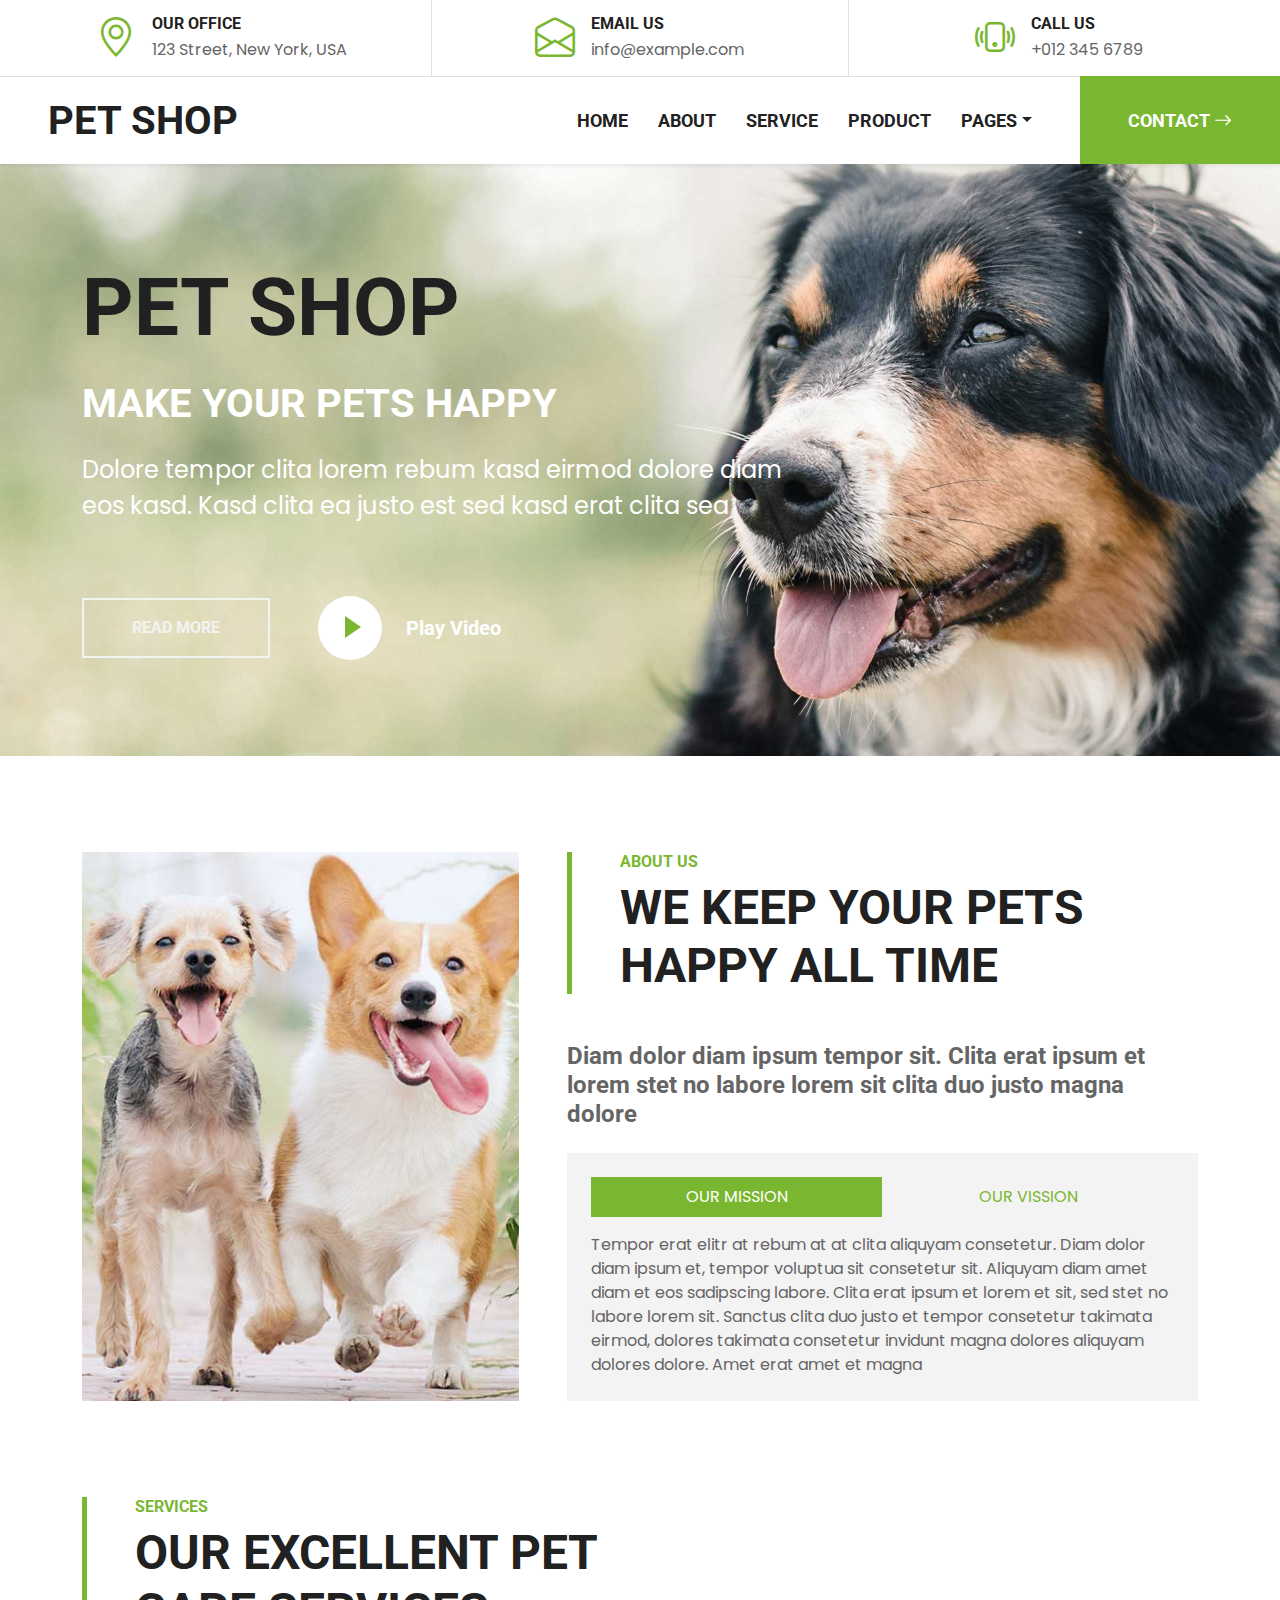
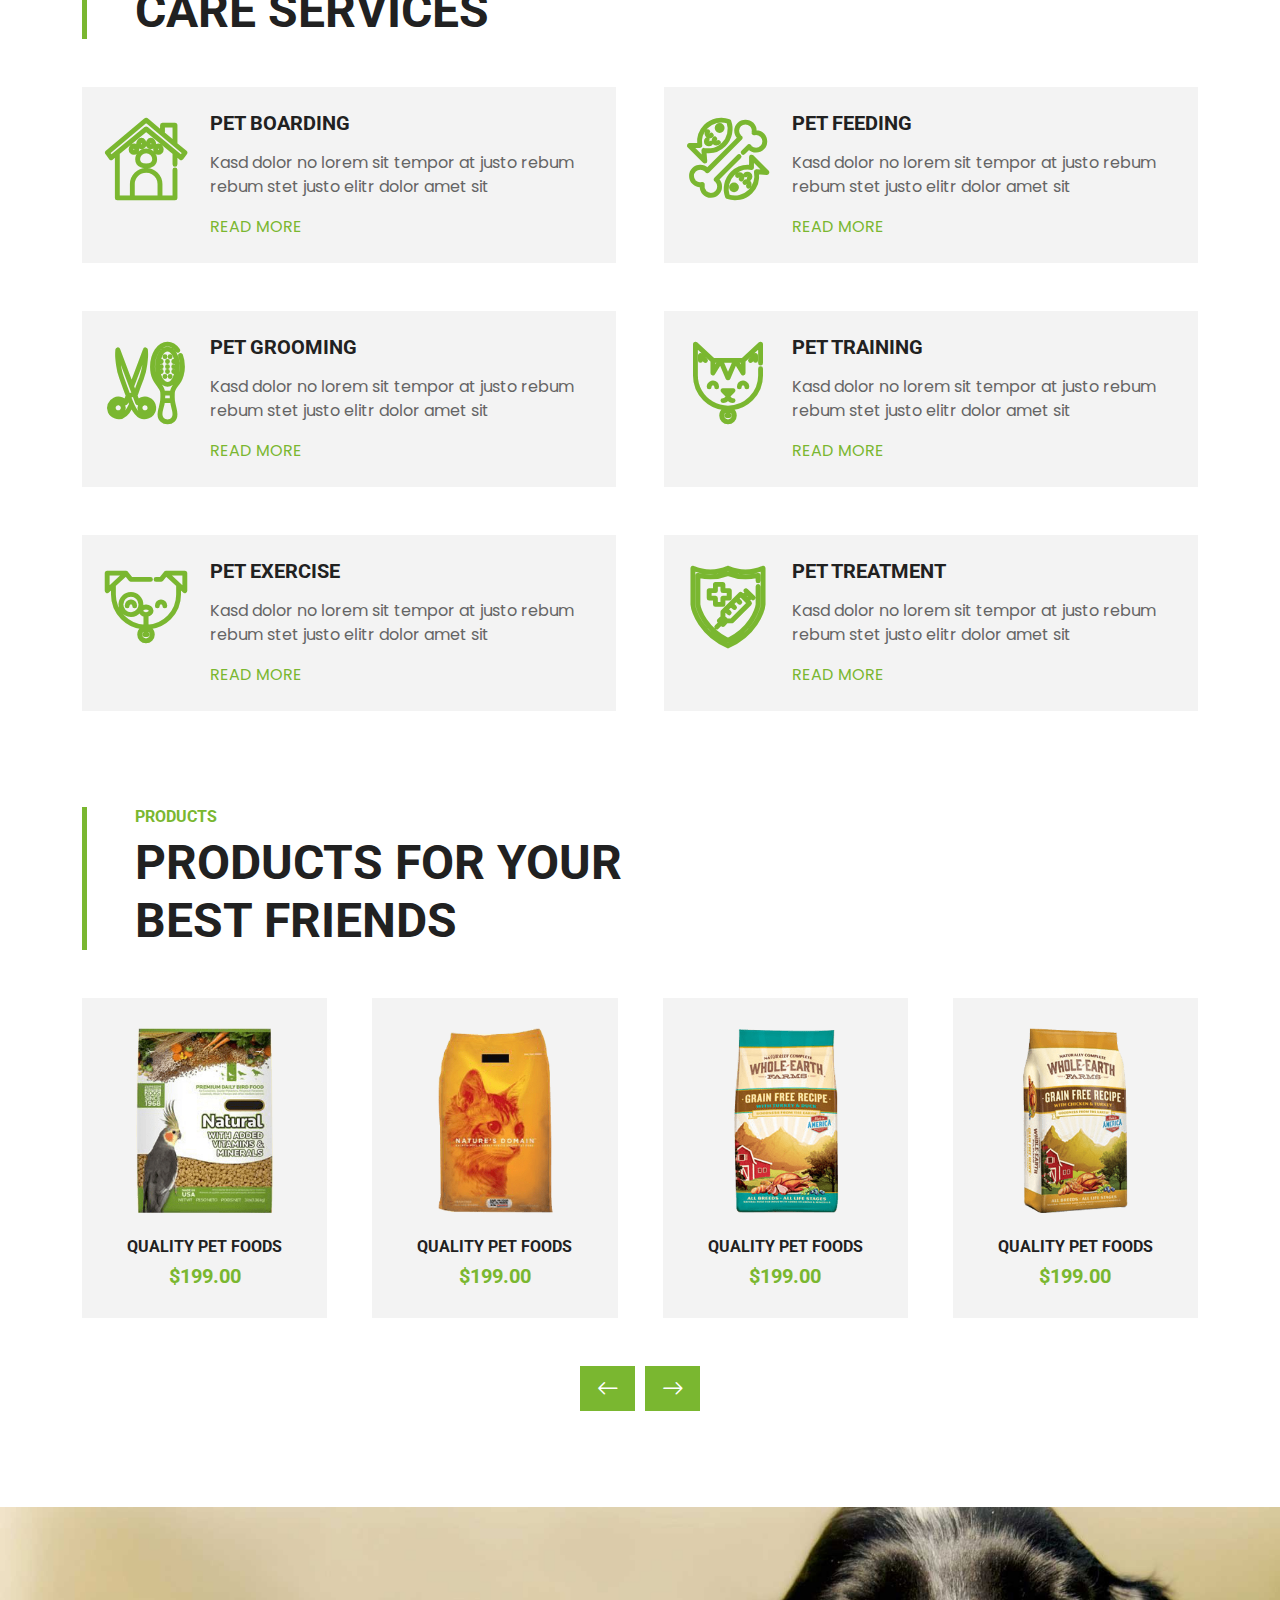
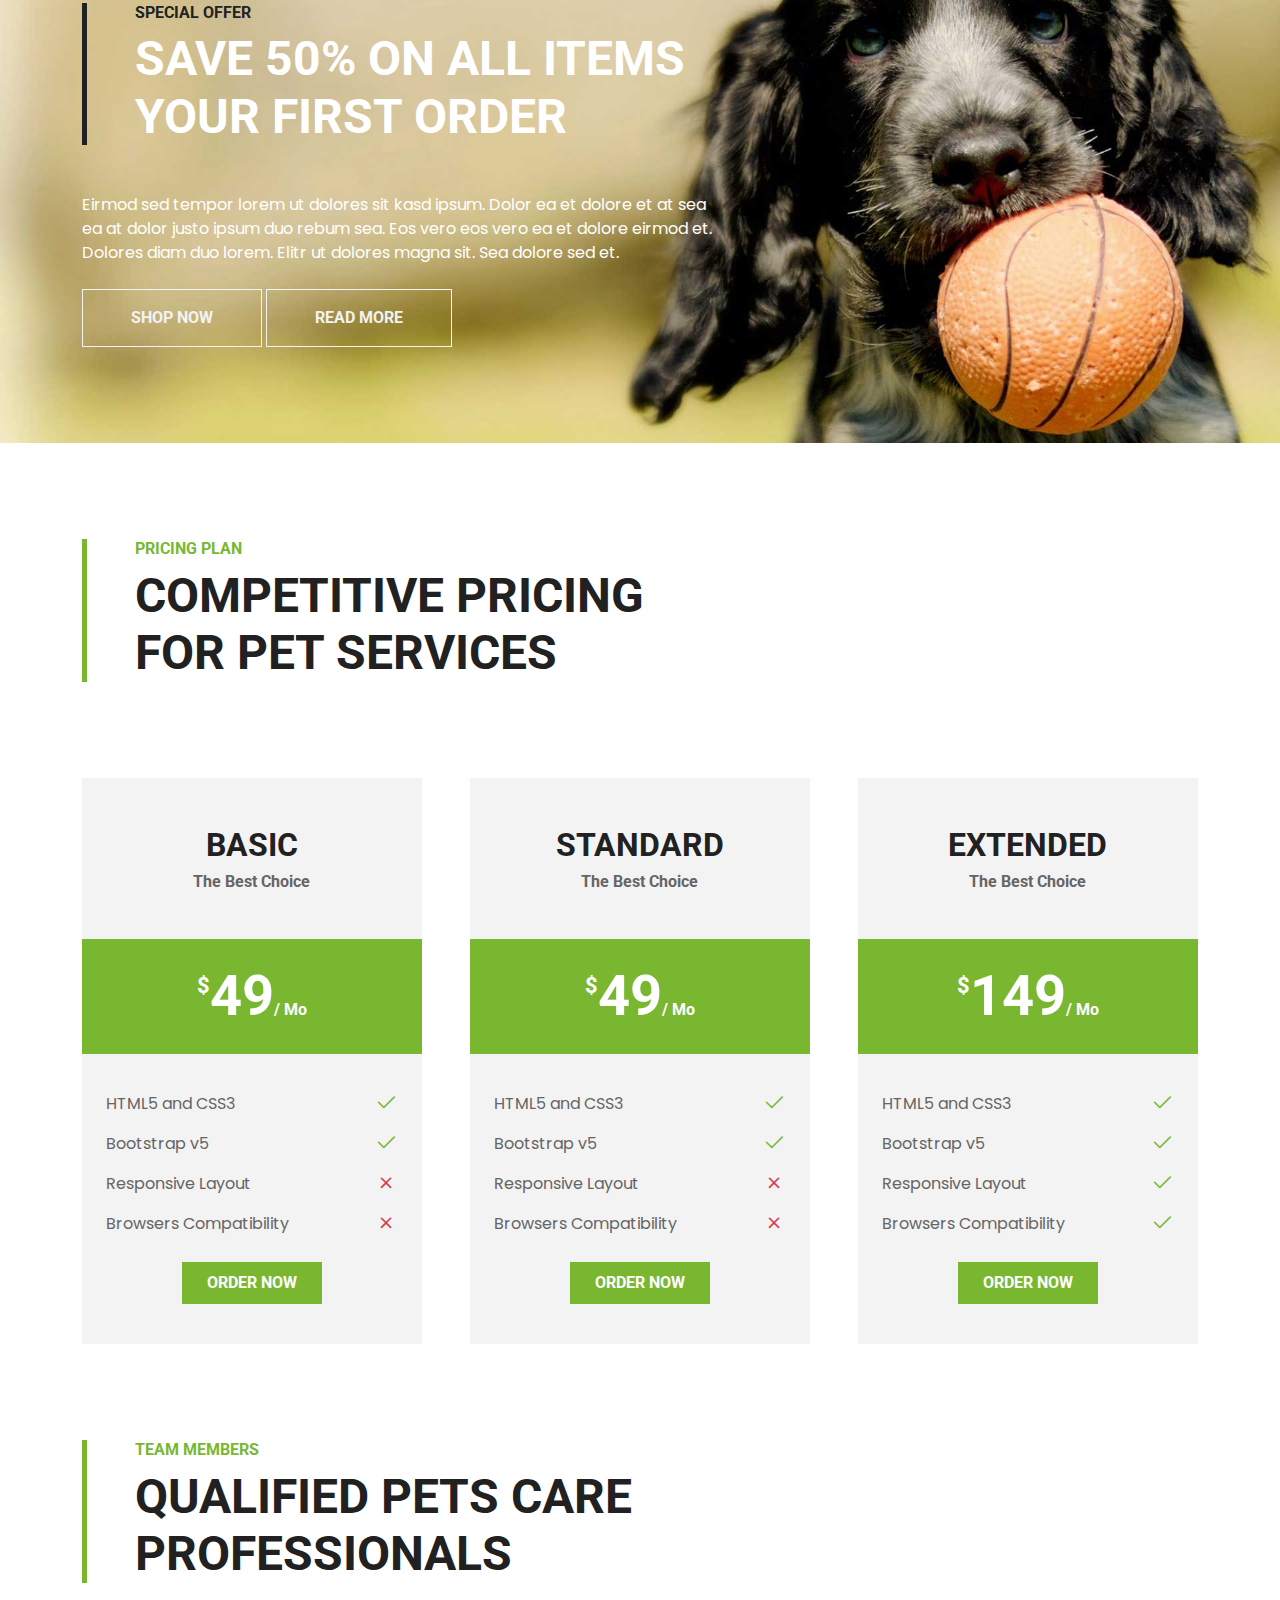
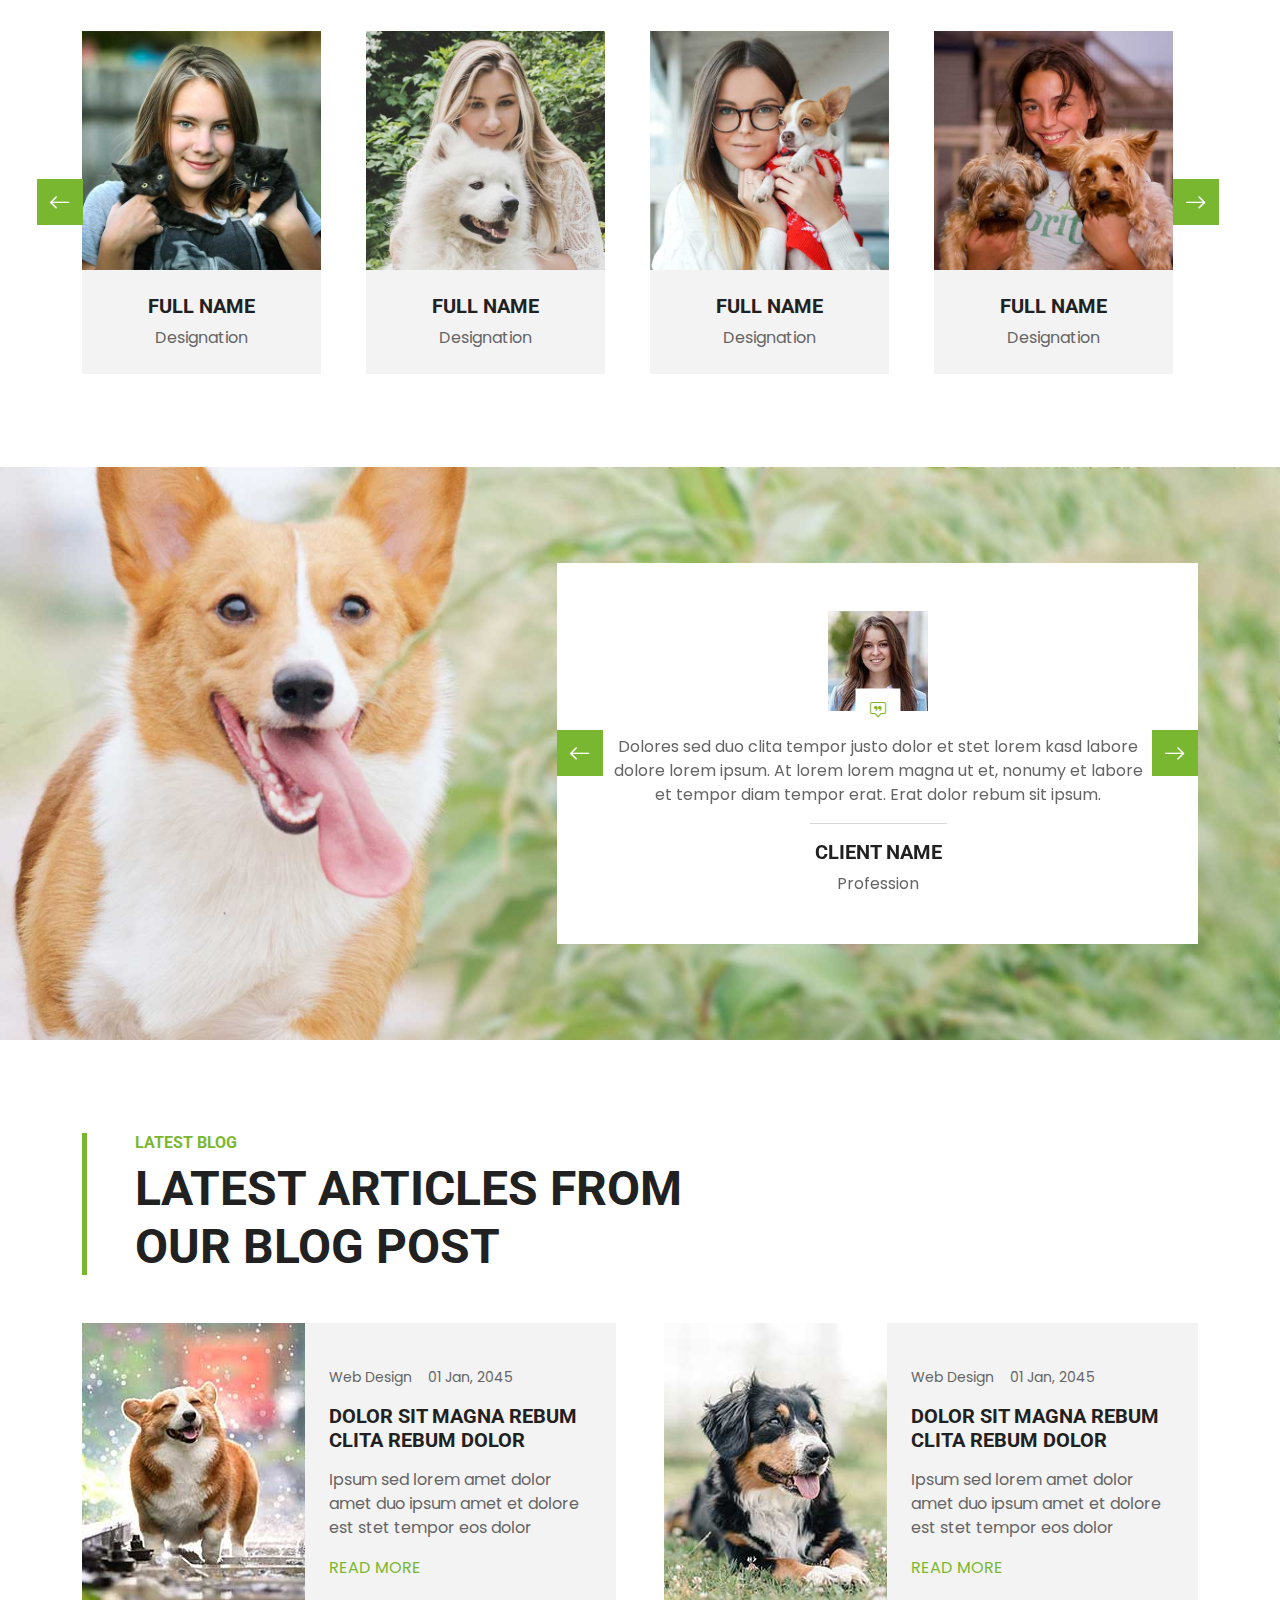
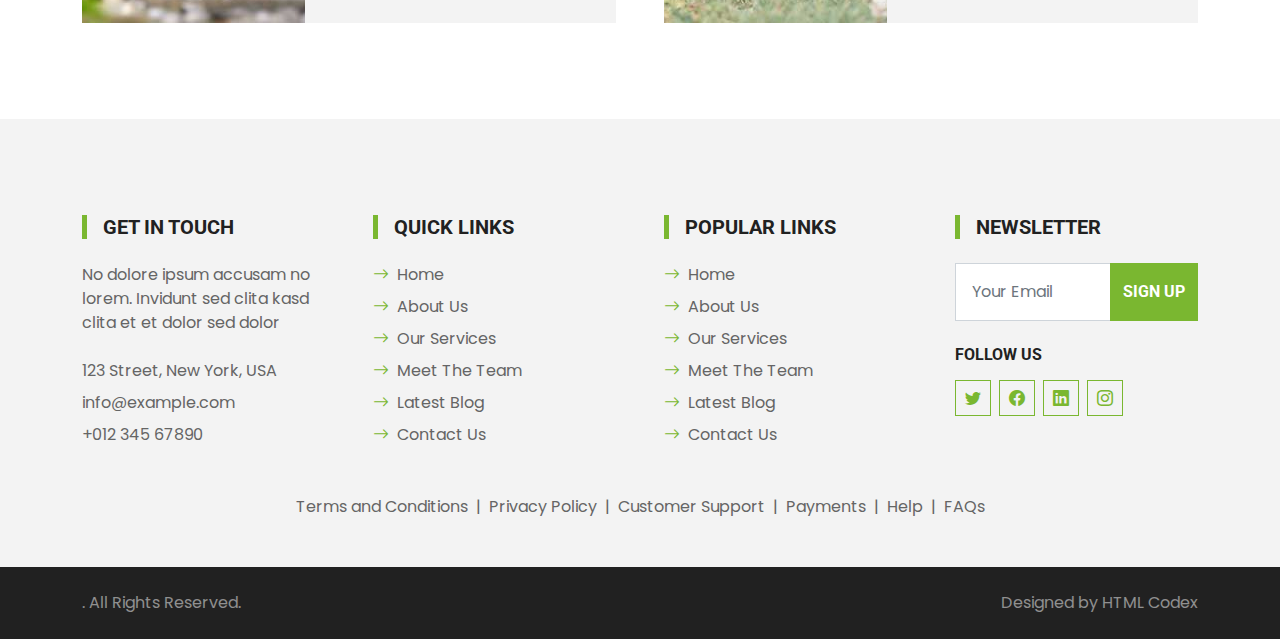
==== commit 34b8bd00: "commit" ====
--- a/index.html
+++ b/index.html
@@ -75,7 +75,7 @@
         </button>
         <div class="collapse navbar-collapse" id="navbarCollapse">
             <div class="navbar-nav ms-auto py-0">
-                <a id="nav1" href="index.html" class="nav-item nav-link active">Home</a>
+                <a id="nav1" href="index.html" class="nav-item nav-link">Home</a>
                 <a id="nav2" href="about.html" class="nav-item nav-link">About</a>
                 <a id="nav3" href="service.html" class="nav-item nav-link">Service</a>
                 <a id="nav4" href="product.html" class="nav-item nav-link">Product</a>
@@ -337,7 +337,7 @@
                         <h1 id="o1" class="display-5 text-uppercase text-white mb-0">Save 50% on all items your first order</h1>
                     </div>
                     <p id="o2" class="text-white mb-4">Eirmod sed tempor lorem ut dolores sit kasd ipsum. Dolor ea et dolore et at sea ea at dolor justo ipsum duo rebum sea. Eos vero eos vero ea et dolore eirmod et. Dolores diam duo lorem. Elitr ut dolores magna sit. Sea dolore sed et.</p>
-                    <a id="o3" href="" class="btn btn-light py-md-3 px-md-5 me-3">Shop Now</a>
+                    <a id="o3" href="" class="btn btn-outline-light py-md-3 px-md-5">Shop Now</a>
                     <a id="o4" href="" class="btn btn-outline-light py-md-3 px-md-5">Read More</a>
                 </div>
             </div>
@@ -388,13 +388,13 @@
                     </div>
                 </div>
                 <div class="col-lg-4">
-                    <div class="bg-light text-center pt-5">
+                    <div class="bg-light text-center pt-5 mt-lg-5">
                         <h2 id="w10" class="text-uppercase">Standard</h2>
                         <h6 id="w11" class="text-body mb-5">The Best Choice</h6>
-                        <div class="text-center bg-dark p-4 mb-2">
+                        <div class="text-center bg-primary p-4 mb-2">
                             <h1 class="display-4 text-white mb-0">
                                 <small class="align-top"
-                                    style="font-size: 22px; line-height: 45px;">$</small>99<small
+                                    style="font-size: 22px; line-height: 45px;">$</small>49<small
                                     class="align-bottom" style="font-size: 16px; line-height: 40px;">/
                                     Mo</small>
                             </h1>
@@ -410,7 +410,7 @@
                             </div>
                             <div class="d-flex align-items-center justify-content-between mb-1">
                                 <span id="w14">Responsive Layout</span>
-                                <i class="bi bi-check2 fs-4 text-primary"></i>
+                                <i class="bi bi-x fs-4 text-danger"></i>
                             </div>
                             <div class="d-flex align-items-center justify-content-between mb-1">
                                 <span id="w15">Browsers Compatibility</span>
--- a/css/style.css
+++ b/css/style.css
@@ -328,19 +328,20 @@
 
 .team-carousel .owl-nav {
     position: absolute;
-    width: 50px;
-    height: 160px;
-    top: calc(50% - 80px);
-    right: 0;
+    width: 100%;
+    height: 46px;
+    top: calc(50% - 23px);
+    left: 0;
+    display: flex;
+    justify-content: space-between;
     z-index: 1;
 }
 
 .team-carousel .owl-nav .owl-prev,
 .team-carousel .owl-nav .owl-next {
     position: relative;
-    width: 50px;
-    height: 50px;
-    margin: 15px 0;
+    width: 46px;
+    height: 46px;
     display: flex;
     align-items: center;
     justify-content: center;
@@ -348,6 +349,12 @@
     background: var(--primary);
     font-size: 22px;
     transition: .5s;
+}
+.team-carousel .owl-nav .owl-prev{
+    margin-left: -45px;
+}
+.team-carousel .owl-nav .owl-next{
+    margin-right: -21px;
 }
 
 .team-carousel .owl-nav .owl-prev:hover,
